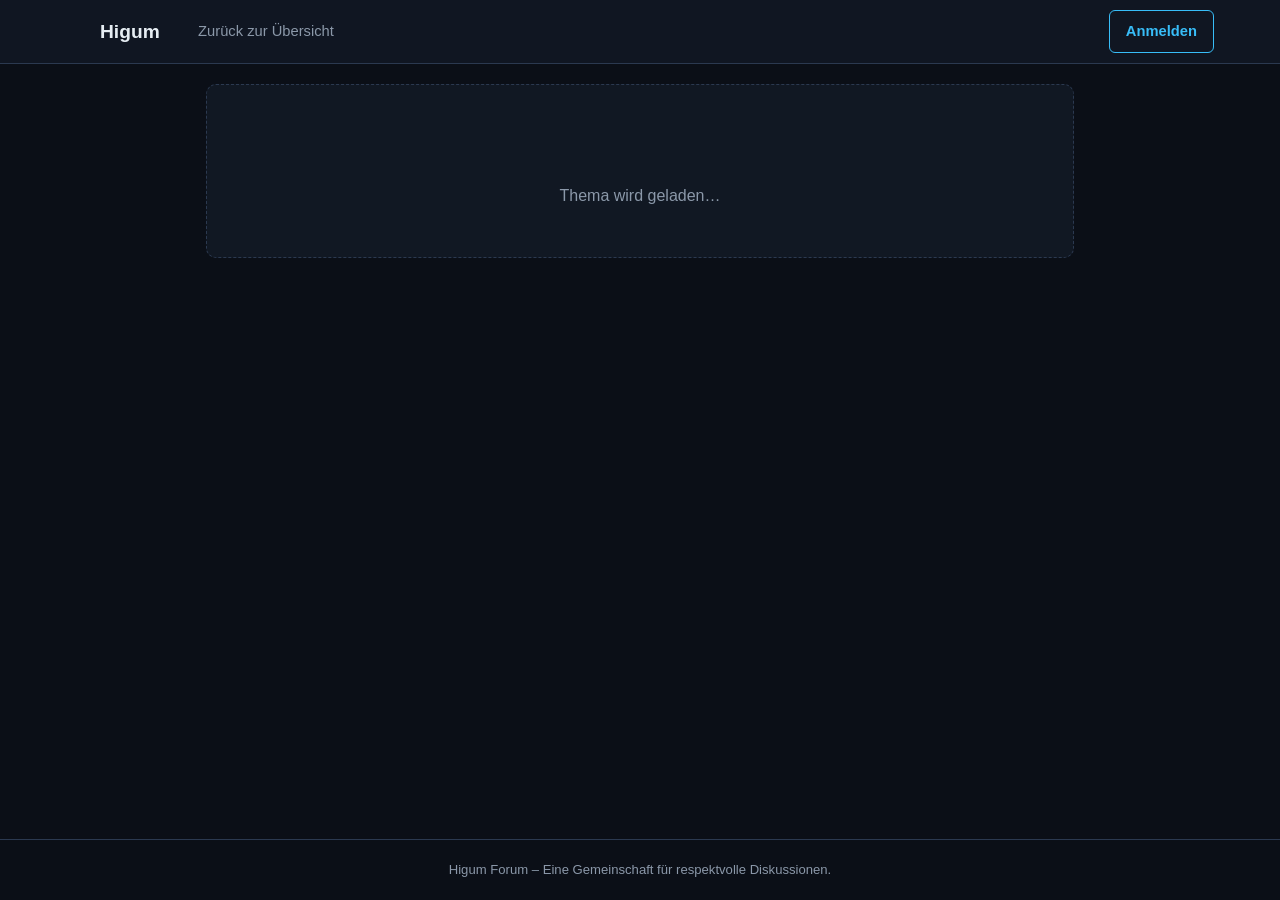
==== topic.html @ d662986d "feat: initialize Higum Forum application with Firebase integration and global state management Co-au" ====
<!DOCTYPE html>
<html lang="de" class="bg-page">
<head>
  <meta charset="UTF-8" />
  <meta name="viewport" content="width=device-width, initial-scale=1.0" />
  <title>Thema – Higum Forum</title>
  <meta name="description" content="Themendetails und Diskussion im Higum Forum." />
  <link rel="stylesheet" href="style.css" />
  <!-- Lucide Icons -->
  <script src="https://unpkg.com/lucide@latest"></script>
  <!-- EmailJS (für konsistente Auth-Flows) -->
  <script src="https://cdn.jsdelivr.net/npm/@emailjs/browser@3/dist/email.min.js"></script>
</head>
<body>
  <!-- ===================== HEADER ===================== -->
  <header class="site-header">
    <div class="header-inner">
      <a href="index.html" class="brand" aria-label="Higum Startseite">
        <i data-lucide="messages-square" class="brand-icon"></i>
        <span class="brand-name">Higum</span>
      </a>

      <div class="header-search">
        <a href="index.html" class="back-link">
          <i data-lucide="arrow-left"></i>
          <span>Zurück zur Übersicht</span>
        </a>
      </div>

      <div class="header-actions">
        <!-- Sichtbar, wenn NICHT eingeloggt -->
        <div id="auth-buttons" class="auth-buttons">
          <a href="index.html" class="btn btn-outline">Anmelden</a>
        </div>

        <!-- Sichtbar, wenn eingeloggt -->
        <div id="user-menu" class="user-menu hidden">
          <img id="user-avatar" class="avatar avatar-sm" src="/placeholder.svg" alt="Profilbild" />
          <div class="user-meta">
            <span id="user-name" class="user-name"></span>
            <span id="user-rank" class="user-rank"></span>
          </div>
          <button id="btn-logout" class="btn btn-ghost btn-icon" title="Abmelden" aria-label="Abmelden">
            <i data-lucide="log-out"></i>
          </button>
        </div>
      </div>
    </div>
  </header>

  <!-- ===================== THEMA ===================== -->
  <main class="layout layout-single">
    <section class="content" aria-label="Thema">
      <!-- Ladezustand -->
      <div id="topic-loading" class="empty-state">
        <i data-lucide="loader-2" class="spin"></i>
        <p>Thema wird geladen…</p>
      </div>

      <!-- Thema nicht gefunden -->
      <div id="topic-not-found" class="empty-state hidden">
        <i data-lucide="file-question"></i>
        <p>Dieses Thema wurde nicht gefunden oder wurde gelöscht.</p>
        <a href="index.html" class="btn btn-primary">Zurück zur Startseite</a>
      </div>

      <!-- Themen-Detail -->
      <article id="topic-detail" class="topic-detail hidden">
        <div class="topic-detail-header">
          <div class="topic-badges">
            <span id="topic-category-badge" class="badge badge-category"></span>
            <span id="topic-tag-badge" class="badge badge-tag"></span>
          </div>
          <h1 id="topic-title" class="topic-detail-title"></h1>
        </div>

        <div class="post-card post-original">
          <div class="post-author">
            <img id="topic-author-avatar" class="avatar" src="/placeholder.svg" alt="Profilbild des Autors" />
            <div class="post-author-meta">
              <span id="topic-author-name" class="post-author-name"></span>
              <span id="topic-author-rank" class="rank-badge"></span>
            </div>
            <time id="topic-date" class="post-date"></time>
          </div>
          <div id="topic-content" class="post-content"></div>
        </div>
      </article>

      <!-- Antworten -->
      <section id="comments-section" class="comments-section hidden" aria-label="Antworten">
        <h2 class="comments-title">
          <i data-lucide="message-circle"></i>
          <span id="comments-count">0 Antworten</span>
        </h2>

        <!-- Antwort-Formular (Haupt) -->
        <form id="reply-form" class="reply-form hidden">
          <label for="reply-content" class="sr-only">Deine Antwort</label>
          <textarea id="reply-content" rows="4" required minlength="2" placeholder="Schreibe eine Antwort…"></textarea>
          <p id="reply-error" class="form-error hidden"></p>
          <button type="submit" class="btn btn-primary">
            <i data-lucide="send"></i>
            Antworten
          </button>
        </form>

        <p id="reply-login-hint" class="login-hint">
          <i data-lucide="lock"></i>
          Bitte <a href="index.html">melde dich an</a>, um zu antworten.
        </p>

        <!-- Verschachtelter Kommentarbaum -->
        <div id="comments-tree" class="comments-tree">
          <!-- Kommentare werden per JS gerendert -->
        </div>
      </section>
    </section>
  </main>

  <!-- ===================== TOAST ===================== -->
  <div id="toast" class="toast hidden" role="status" aria-live="polite"></div>

  <footer class="site-footer">
    <p>Higum Forum – Eine Gemeinschaft für respektvolle Diskussionen.</p>
  </footer>

  <script type="module" src="app.js"></script>
</body>
</html>
---- style.css ----
/* =====================================================
   Higum Forum – Discourse-inspiriertes, seriöses Dark-Theme
   Farbpalette:
   - Seite:   #0b0f17 / #111823
   - Karten:  #1f2a3a
   - Akzent:  #38bdf8
   - Text:    #c9d1d9
   ===================================================== */

:root {
  --bg-page: #0b0f17;
  --bg-surface: #111823;
  --bg-card: #1f2a3a;
  --bg-card-hover: #26334a;
  --accent: #38bdf8;
  --accent-hover: #0ea5e9;
  --accent-contrast: #04121c;
  --text: #c9d1d9;
  --text-muted: #8b98a9;
  --text-strong: #e6edf3;
  --border: #2b3950;
  --danger: #f87171;
  --success: #4ade80;
  --radius: 10px;
  --radius-sm: 6px;
  --shadow: 0 8px 30px rgba(0, 0, 0, 0.45);
  --font: "Segoe UI", "Helvetica Neue", Arial, system-ui, sans-serif;
}

* {
  box-sizing: border-box;
  margin: 0;
  padding: 0;
}

html.bg-page,
body {
  background-color: var(--bg-page);
  color: var(--text);
  font-family: var(--font);
  line-height: 1.55;
  min-height: 100vh;
}

body {
  display: flex;
  flex-direction: column;
}

a {
  color: var(--accent);
  text-decoration: none;
}

a:hover {
  text-decoration: underline;
}

.hidden {
  display: none !important;
}

.sr-only {
  position: absolute;
  width: 1px;
  height: 1px;
  padding: 0;
  margin: -1px;
  overflow: hidden;
  clip: rect(0, 0, 0, 0);
  white-space: nowrap;
  border: 0;
}

/* ============ Header ============ */
.site-header {
  position: sticky;
  top: 0;
  z-index: 50;
  background-color: rgba(17, 24, 35, 0.95);
  backdrop-filter: blur(8px);
  border-bottom: 1px solid var(--border);
}

.header-inner {
  max-width: 1180px;
  margin: 0 auto;
  padding: 0.65rem 1rem;
  display: flex;
  align-items: center;
  gap: 1rem;
}

.brand {
  display: flex;
  align-items: center;
  gap: 0.5rem;
  color: var(--text-strong);
  font-weight: 700;
  font-size: 1.2rem;
  flex-shrink: 0;
}

.brand:hover {
  text-decoration: none;
}

.brand-icon {
  color: var(--accent);
  width: 26px;
  height: 26px;
}

.header-search {
  flex: 1;
  position: relative;
  display: flex;
  align-items: center;
  min-width: 0;
}

.header-search .search-icon {
  position: absolute;
  left: 0.7rem;
  width: 16px;
  height: 16px;
  color: var(--text-muted);
  pointer-events: none;
}

.header-search input {
  width: 100%;
  background-color: var(--bg-page);
  border: 1px solid var(--border);
  border-radius: var(--radius-sm);
  color: var(--text);
  padding: 0.5rem 0.75rem 0.5rem 2.2rem;
  font-size: 0.92rem;
  outline: none;
  transition: border-color 0.15s;
}

.header-search input:focus {
  border-color: var(--accent);
}

.back-link {
  display: inline-flex;
  align-items: center;
  gap: 0.4rem;
  color: var(--text-muted);
  font-size: 0.92rem;
}

.back-link:hover {
  color: var(--accent);
  text-decoration: none;
}

.back-link i,
.back-link svg {
  width: 16px;
  height: 16px;
}

.header-actions {
  display: flex;
  align-items: center;
  gap: 0.6rem;
  flex-shrink: 0;
}

.auth-buttons {
  display: flex;
  gap: 0.45rem;
}

.user-menu {
  display: flex;
  align-items: center;
  gap: 0.55rem;
}

.user-meta {
  display: flex;
  flex-direction: column;
  line-height: 1.2;
}

.user-name {
  color: var(--text-strong);
  font-size: 0.88rem;
  font-weight: 600;
}

.user-rank {
  color: var(--accent);
  font-size: 0.74rem;
}

/* ============ Buttons ============ */
.btn {
  display: inline-flex;
  align-items: center;
  justify-content: center;
  gap: 0.45rem;
  border: none;
  border-radius: var(--radius-sm);
  font-family: var(--font);
  font-size: 0.92rem;
  font-weight: 600;
  padding: 0.55rem 1rem;
  cursor: pointer;
  transition: background-color 0.15s, color 0.15s, border-color 0.15s;
  white-space: nowrap;
}

.btn i,
.btn svg {
  width: 17px;
  height: 17px;
}

.btn-primary {
  background-color: var(--accent);
  color: var(--accent-contrast);
}

.btn-primary:hover {
  background-color: var(--accent-hover);
  color: var(--accent-contrast);
  text-decoration: none;
}

.btn-outline {
  background-color: transparent;
  color: var(--accent);
  border: 1px solid var(--accent);
}

.btn-outline:hover {
  background-color: rgba(56, 189, 248, 0.12);
  text-decoration: none;
}

.btn-ghost {
  background-color: transparent;
  color: var(--text);
}

.btn-ghost:hover {
  background-color: rgba(201, 209, 217, 0.08);
}

.btn-icon {
  padding: 0.45rem;
}

.btn-block {
  width: 100%;
}

.btn:disabled {
  opacity: 0.55;
  cursor: not-allowed;
}

/* ============ Layout ============ */
.layout {
  flex: 1;
  max-width: 1180px;
  width: 100%;
  margin: 0 auto;
  padding: 1.25rem 1rem 2.5rem;
  display: grid;
  grid-template-columns: 230px 1fr;
  gap: 1.5rem;
  align-items: start;
}

.layout-single {
  grid-template-columns: 1fr;
  max-width: 900px;
}

/* ============ Seitenleiste ============ */
.sidebar {
  position: sticky;
  top: 4.5rem;
  display: flex;
  flex-direction: column;
  gap: 0.75rem;
}

.sidebar-title {
  font-size: 0.78rem;
  text-transform: uppercase;
  letter-spacing: 0.08em;
  color: var(--text-muted);
  margin-top: 0.5rem;
}

.category-list {
  display: flex;
  flex-direction: column;
  gap: 0.25rem;
}

.category-item {
  display: flex;
  align-items: center;
  gap: 0.6rem;
  width: 100%;
  text-align: left;
  background: none;
  border: none;
  border-radius: var(--radius-sm);
  color: var(--text);
  font-family: var(--font);
  font-size: 0.94rem;
  padding: 0.5rem 0.65rem;
  cursor: pointer;
  transition: background-color 0.15s;
}

.category-item:hover {
  background-color: var(--bg-surface);
}

.category-item.active {
  background-color: var(--bg-card);
  color: var(--text-strong);
  font-weight: 600;
}

.category-dot {
  width: 10px;
  height: 10px;
  border-radius: 3px;
  flex-shrink: 0;
}

.tag-list {
  display: flex;
  flex-wrap: wrap;
  gap: 0.4rem;
}

.tag-chip {
  background-color: var(--bg-surface);
  border: 1px solid var(--border);
  border-radius: 999px;
  color: var(--text-muted);
  font-family: var(--font);
  font-size: 0.78rem;
  padding: 0.25rem 0.7rem;
  cursor: pointer;
  transition: all 0.15s;
}

.tag-chip:hover {
  border-color: var(--accent);
  color: var(--accent);
}

.tag-chip.active {
  background-color: var(--accent);
  border-color: var(--accent);
  color: var(--accent-contrast);
  font-weight: 600;
}

/* ============ Themenliste ============ */
.content {
  min-width: 0;
}

.content-header {
  display: flex;
  align-items: baseline;
  justify-content: space-between;
  gap: 1rem;
  margin-bottom: 1rem;
}

.content-title {
  font-size: 1.35rem;
  color: var(--text-strong);
  text-wrap: balance;
}

.topic-count {
  color: var(--text-muted);
  font-size: 0.85rem;
}

.topic-list {
  display: flex;
  flex-direction: column;
  gap: 0.6rem;
}

.topic-card {
  display: flex;
  gap: 0.9rem;
  background-color: var(--bg-card);
  border: 1px solid var(--border);
  border-radius: var(--radius);
  padding: 0.9rem 1rem;
  cursor: pointer;
  transition: background-color 0.15s, border-color 0.15s;
}

.topic-card:hover {
  background-color: var(--bg-card-hover);
  border-color: var(--accent);
}

.topic-card .avatar {
  flex-shrink: 0;
}

.topic-card-body {
  flex: 1;
  min-width: 0;
  display: flex;
  flex-direction: column;
  gap: 0.3rem;
}

.topic-card-title {
  color: var(--text-strong);
  font-size: 1.02rem;
  font-weight: 600;
  overflow: hidden;
  text-overflow: ellipsis;
  display: -webkit-box;
  -webkit-line-clamp: 2;
  -webkit-box-orient: vertical;
  text-wrap: pretty;
}

.topic-card-meta {
  display: flex;
  align-items: center;
  flex-wrap: wrap;
  gap: 0.5rem;
  font-size: 0.78rem;
  color: var(--text-muted);
}

.topic-card-stats {
  display: flex;
  flex-direction: column;
  align-items: center;
  justify-content: center;
  gap: 0.15rem;
  flex-shrink: 0;
  color: var(--text-muted);
  font-size: 0.82rem;
  min-width: 52px;
}

.topic-card-stats i,
.topic-card-stats svg {
  width: 16px;
  height: 16px;
}

/* ============ Badges ============ */
.badge {
  display: inline-flex;
  align-items: center;
  gap: 0.3rem;
  border-radius: 999px;
  font-size: 0.72rem;
  font-weight: 600;
  padding: 0.16rem 0.6rem;
}

.badge-category {
  background-color: rgba(56, 189, 248, 0.14);
  color: var(--accent);
}

.badge-tag {
  background-color: var(--bg-surface);
  border: 1px solid var(--border);
  color: var(--text-muted);
}

.rank-badge {
  display: inline-flex;
  align-items: center;
  gap: 0.3rem;
  background-color: var(--bg-surface);
  border: 1px solid var(--border);
  border-radius: 999px;
  color: var(--accent);
  font-size: 0.72rem;
  font-weight: 600;
  padding: 0.14rem 0.55rem;
}

.rank-badge.rank-admin {
  background-color: rgba(248, 113, 113, 0.12);
  border-color: var(--danger);
  color: var(--danger);
}

.rank-badge i,
.rank-badge svg {
  width: 12px;
  height: 12px;
}

/* ============ Avatare ============ */
.avatar {
  width: 42px;
  height: 42px;
  border-radius: 50%;
  background-color: var(--bg-surface);
  border: 1px solid var(--border);
  object-fit: cover;
}

.avatar-sm {
  width: 34px;
  height: 34px;
}

.avatar-xs {
  width: 28px;
  height: 28px;
}

/* ============ Leerer Zustand ============ */
.empty-state {
  display: flex;
  flex-direction: column;
  align-items: center;
  gap: 0.8rem;
  background-color: var(--bg-surface);
  border: 1px dashed var(--border);
  border-radius: var(--radius);
  color: var(--text-muted);
  padding: 3rem 1.5rem;
  text-align: center;
}

.empty-state i,
.empty-state svg {
  width: 38px;
  height: 38px;
  color: var(--accent);
}

.spin {
  animation: spin 1s linear infinite;
}

@keyframes spin {
  to {
    transform: rotate(360deg);
  }
}

/* ============ Pagination ============ */
.pagination {
  display: flex;
  align-items: center;
  justify-content: center;
  gap: 0.35rem;
  margin-top: 1.25rem;
  flex-wrap: wrap;
}

.page-btn {
  background-color: var(--bg-surface);
  border: 1px solid var(--border);
  border-radius: var(--radius-sm);
  color: var(--text);
  font-family: var(--font);
  font-size: 0.88rem;
  min-width: 38px;
  padding: 0.42rem 0.6rem;
  cursor: pointer;
  transition: all 0.15s;
}

.page-btn:hover:not(:disabled) {
  border-color: var(--accent);
  color: var(--accent);
}

.page-btn.active {
  background-color: var(--accent);
  border-color: var(--accent);
  color: var(--accent-contrast);
  font-weight: 700;
}

.page-btn:disabled {
  opacity: 0.4;
  cursor: not-allowed;
}

/* ============ Modals ============ */
.modal-overlay {
  position: fixed;
  inset: 0;
  z-index: 100;
  background-color: rgba(4, 8, 14, 0.75);
  backdrop-filter: blur(4px);
  display: flex;
  align-items: center;
  justify-content: center;
  padding: 1rem;
  overflow-y: auto;
}

.modal {
  position: relative;
  width: 100%;
  max-width: 420px;
  background-color: var(--bg-card);
  border: 1px solid var(--border);
  border-radius: var(--radius);
  box-shadow: var(--shadow);
  padding: 1.75rem 1.5rem 1.5rem;
  max-height: calc(100vh - 2rem);
  overflow-y: auto;
}

.modal-sm {
  max-width: 380px;
}

.modal-lg {
  max-width: 640px;
}

.modal-close {
  position: absolute;
  top: 0.75rem;
  right: 0.75rem;
  background: none;
  border: none;
  color: var(--text-muted);
  cursor: pointer;
  padding: 0.35rem;
  border-radius: var(--radius-sm);
  display: flex;
}

.modal-close:hover {
  color: var(--text-strong);
  background-color: rgba(201, 209, 217, 0.08);
}

.modal-close i,
.modal-close svg {
  width: 18px;
  height: 18px;
}

.modal-title {
  color: var(--text-strong);
  font-size: 1.25rem;
  margin-bottom: 1rem;
  text-wrap: balance;
}

.modal-title.center {
  text-align: center;
}

.modal-subtitle {
  color: var(--text-muted);
  font-size: 0.9rem;
  margin-bottom: 1.2rem;
}

.modal-subtitle.center {
  text-align: center;
}

.modal-subtitle strong {
  color: var(--text-strong);
}

.modal-tabs {
  display: flex;
  gap: 0.4rem;
  margin-bottom: 1.25rem;
  border-bottom: 1px solid var(--border);
}

.modal-tab {
  background: none;
  border: none;
  border-bottom: 2px solid transparent;
  color: var(--text-muted);
  font-family: var(--font);
  font-size: 0.95rem;
  font-weight: 600;
  padding: 0.55rem 0.85rem;
  cursor: pointer;
  transition: color 0.15s, border-color 0.15s;
}

.modal-tab:hover {
  color: var(--text-strong);
}

.modal-tab.active {
  color: var(--accent);
  border-bottom-color: var(--accent);
}

/* ============ Formulare ============ */
.modal-form {
  display: flex;
  flex-direction: column;
  gap: 0.9rem;
}

.form-group {
  display: flex;
  flex-direction: column;
  gap: 0.35rem;
}

.form-row {
  display: grid;
  grid-template-columns: 1fr 1fr;
  gap: 0.9rem;
}

.form-group label {
  color: var(--text-strong);
  font-size: 0.85rem;
  font-weight: 600;
}

.form-group input,
.form-group select,
.form-group textarea,
.reply-form textarea {
  background-color: var(--bg-page);
  border: 1px solid var(--border);
  border-radius: var(--radius-sm);
  color: var(--text);
  font-family: var(--font);
  font-size: 0.94rem;
  padding: 0.6rem 0.75rem;
  outline: none;
  width: 100%;
  transition: border-color 0.15s;
}

.form-group input:focus,
.form-group select:focus,
.form-group textarea:focus,
.reply-form textarea:focus {
  border-color: var(--accent);
}

.form-group textarea,
.reply-form textarea {
  resize: vertical;
  min-height: 90px;
}

.form-error {
  color: var(--danger);
  font-size: 0.85rem;
}

/* ============ OTP ============ */
.otp-icon-wrap {
  display: flex;
  justify-content: center;
  margin-bottom: 0.75rem;
}

.otp-icon-wrap i,
.otp-icon-wrap svg {
  width: 42px;
  height: 42px;
  color: var(--accent);
}

.otp-inputs {
  display: flex;
  justify-content: center;
  gap: 0.5rem;
}

.otp-digit {
  width: 44px;
  height: 52px;
  background-color: var(--bg-page);
  border: 1px solid var(--border);
  border-radius: var(--radius-sm);
  color: var(--text-strong);
  font-size: 1.4rem;
  font-weight: 700;
  text-align: center;
  outline: none;
  transition: border-color 0.15s;
}

.otp-digit:focus {
  border-color: var(--accent);
}

/* ============ Themen-Detail ============ */
.topic-detail-header {
  margin-bottom: 1rem;
}

.topic-badges {
  display: flex;
  gap: 0.5rem;
  margin-bottom: 0.6rem;
  flex-wrap: wrap;
}

.topic-detail-title {
  color: var(--text-strong);
  font-size: 1.6rem;
  line-height: 1.3;
  text-wrap: balance;
}

.post-card {
  background-color: var(--bg-card);
  border: 1px solid var(--border);
  border-radius: var(--radius);
  padding: 1.1rem 1.2rem;
}

.post-original {
  border-left: 3px solid var(--accent);
}

.post-author {
  display: flex;
  align-items: center;
  gap: 0.7rem;
  margin-bottom: 0.85rem;
}

.post-author-meta {
  display: flex;
  flex-direction: column;
  gap: 0.2rem;
  flex: 1;
  min-width: 0;
}

.post-author-name {
  color: var(--text-strong);
  font-weight: 600;
  font-size: 0.95rem;
}

.post-date {
  color: var(--text-muted);
  font-size: 0.78rem;
  flex-shrink: 0;
}

.post-content {
  color: var(--text);
  white-space: pre-wrap;
  word-break: break-word;
  font-size: 0.97rem;
}

/* ============ Kommentare (verschachtelt) ============ */
.comments-section {
  margin-top: 1.75rem;
}

.comments-title {
  display: flex;
  align-items: center;
  gap: 0.5rem;
  color: var(--text-strong);
  font-size: 1.1rem;
  margin-bottom: 1rem;
}

.comments-title i,
.comments-title svg {
  width: 20px;
  height: 20px;
  color: var(--accent);
}

.reply-form {
  display: flex;
  flex-direction: column;
  align-items: flex-end;
  gap: 0.6rem;
  margin-bottom: 1.5rem;
}

.login-hint {
  display: flex;
  align-items: center;
  gap: 0.5rem;
  background-color: var(--bg-surface);
  border: 1px solid var(--border);
  border-radius: var(--radius-sm);
  color: var(--text-muted);
  font-size: 0.9rem;
  padding: 0.75rem 1rem;
  margin-bottom: 1.5rem;
}

.login-hint i,
.login-hint svg {
  width: 16px;
  height: 16px;
  flex-shrink: 0;
}

.comments-tree {
  display: flex;
  flex-direction: column;
  gap: 0.75rem;
}

.comment {
  background-color: var(--bg-card);
  border: 1px solid var(--border);
  border-radius: var(--radius);
  padding: 0.85rem 1rem;
}

.comment-children {
  margin-top: 0.75rem;
  margin-left: 0.9rem;
  padding-left: 0.9rem;
  border-left: 2px solid var(--border);
  display: flex;
  flex-direction: column;
  gap: 0.75rem;
}

.comment-header {
  display: flex;
  align-items: center;
  gap: 0.55rem;
  margin-bottom: 0.5rem;
  flex-wrap: wrap;
}

.comment-author {
  color: var(--text-strong);
  font-weight: 600;
  font-size: 0.88rem;
}

.comment-date {
  color: var(--text-muted);
  font-size: 0.74rem;
  margin-left: auto;
}

.comment-body {
  color: var(--text);
  font-size: 0.93rem;
  white-space: pre-wrap;
  word-break: break-word;
}

.comment-actions {
  margin-top: 0.5rem;
}

.comment-reply-btn {
  display: inline-flex;
  align-items: center;
  gap: 0.35rem;
  background: none;
  border: none;
  color: var(--text-muted);
  font-family: var(--font);
  font-size: 0.8rem;
  font-weight: 600;
  cursor: pointer;
  padding: 0.2rem 0;
  transition: color 0.15s;
}

.comment-reply-btn:hover {
  color: var(--accent);
}

.comment-reply-btn i,
.comment-reply-btn svg {
  width: 14px;
  height: 14px;
}

.inline-reply-form {
  display: flex;
  flex-direction: column;
  align-items: flex-end;
  gap: 0.5rem;
  margin-top: 0.6rem;
}

.inline-reply-form textarea {
  background-color: var(--bg-page);
  border: 1px solid var(--border);
  border-radius: var(--radius-sm);
  color: var(--text);
  font-family: var(--font);
  font-size: 0.9rem;
  padding: 0.55rem 0.7rem;
  outline: none;
  width: 100%;
  resize: vertical;
  min-height: 70px;
}

.inline-reply-form textarea:focus {
  border-color: var(--accent);
}

.inline-reply-actions {
  display: flex;
  gap: 0.4rem;
}

/* ============ Toast ============ */
.toast {
  position: fixed;
  bottom: 1.25rem;
  left: 50%;
  transform: translateX(-50%);
  z-index: 200;
  background-color: var(--bg-card);
  border: 1px solid var(--accent);
  border-radius: var(--radius-sm);
  color: var(--text-strong);
  font-size: 0.9rem;
  font-weight: 600;
  padding: 0.7rem 1.2rem;
  box-shadow: var(--shadow);
  max-width: calc(100vw - 2rem);
  text-align: center;
}

.toast.toast-error {
  border-color: var(--danger);
}

/* ============ Footer ============ */
.site-footer {
  border-top: 1px solid var(--border);
  color: var(--text-muted);
  font-size: 0.82rem;
  text-align: center;
  padding: 1.25rem 1rem;
}

/* =====================================================
   Responsive – Mobile First Anpassungen
   ===================================================== */
@media (max-width: 860px) {
  .layout {
    grid-template-columns: 1fr;
  }

  .sidebar {
    position: static;
    flex-direction: column;
  }

  .category-list {
    flex-direction: row;
    flex-wrap: wrap;
    gap: 0.35rem;
  }

  .category-item {
    width: auto;
    background-color: var(--bg-surface);
    border: 1px solid var(--border);
  }

  .category-item.active {
    border-color: var(--accent);
  }
}

@media (max-width: 640px) {
  .header-inner {
    flex-wrap: wrap;
    gap: 0.6rem;
  }

  .header-search {
    order: 3;
    flex-basis: 100%;
  }

  .btn-label {
    display: none;
  }

  #btn-new-topic {
    padding: 0.55rem 0.7rem;
  }

  .user-meta {
    display: none;
  }

  .form-row {
    grid-template-columns: 1fr;
  }

  .otp-digit {
    width: 40px;
    height: 48px;
  }

  .topic-detail-title {
    font-size: 1.3rem;
  }

  .topic-card-stats {
    display: none;
  }

  .comment-children {
    margin-left: 0.4rem;
    padding-left: 0.6rem;
  }
}
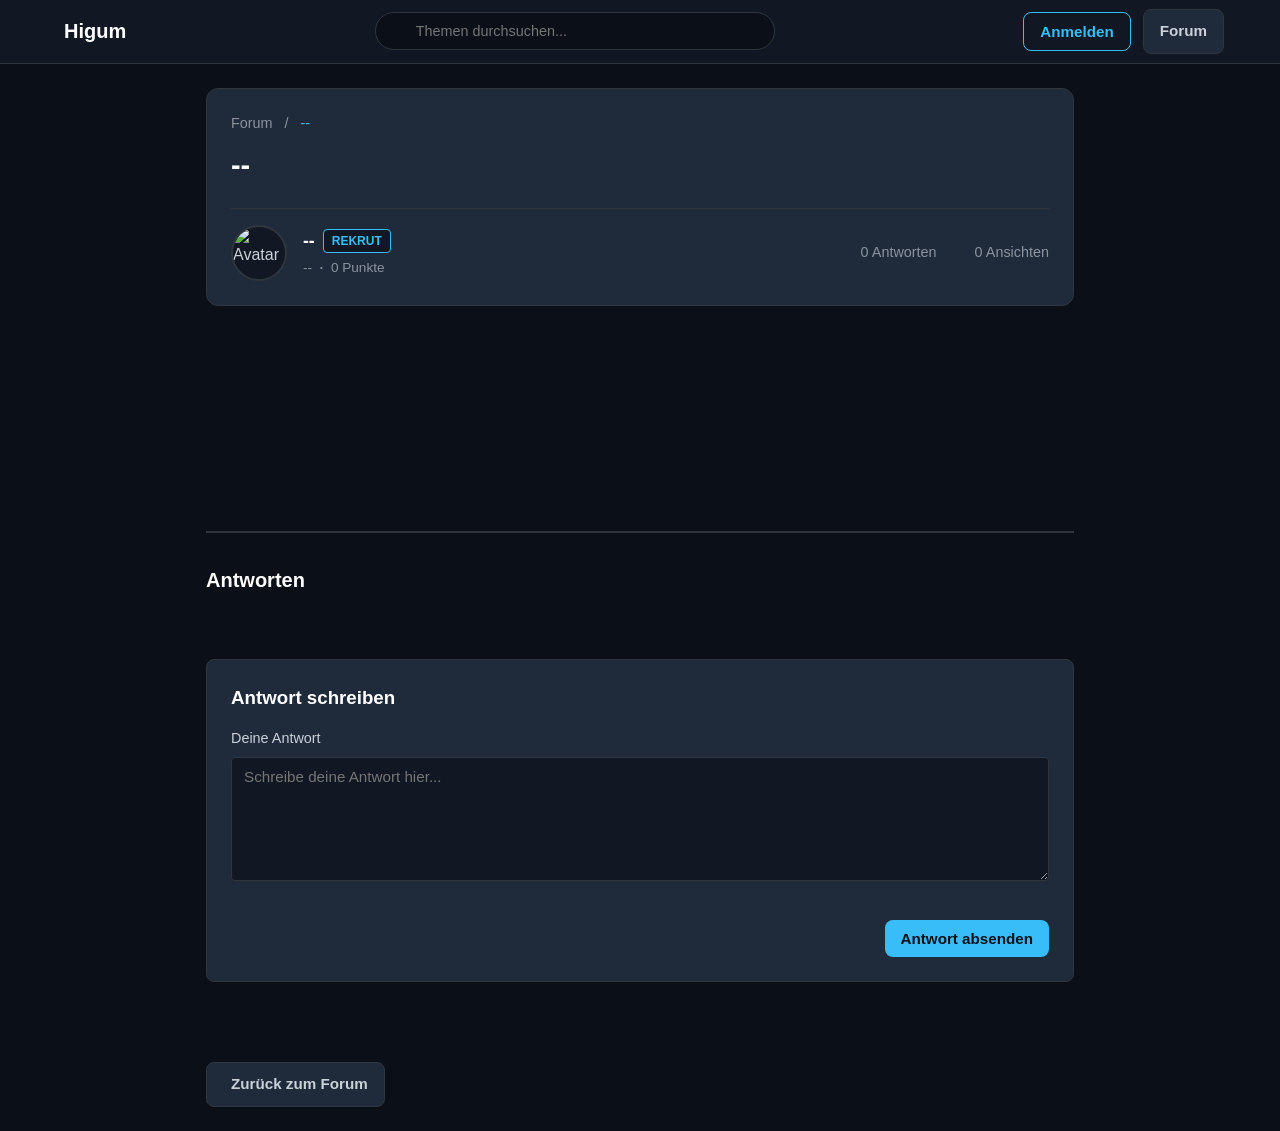
==== commit 02444a64: "Add files via upload" ====
--- a/topic.html
+++ b/topic.html
@@ -1,130 +1,262 @@
 <!DOCTYPE html>
-<html lang="de" class="bg-page">
+<html lang="de">
 <head>
-  <meta charset="UTF-8" />
-  <meta name="viewport" content="width=device-width, initial-scale=1.0" />
-  <title>Thema – Higum Forum</title>
-  <meta name="description" content="Themendetails und Diskussion im Higum Forum." />
-  <link rel="stylesheet" href="style.css" />
-  <!-- Lucide Icons -->
-  <script src="https://unpkg.com/lucide@latest"></script>
-  <!-- EmailJS (für konsistente Auth-Flows) -->
-  <script src="https://cdn.jsdelivr.net/npm/@emailjs/browser@3/dist/email.min.js"></script>
+    <meta charset="UTF-8">
+    <meta name="viewport" content="width=device-width, initial-scale=1.0">
+    <title>Thema - Higum Forum</title>
+    <link rel="stylesheet" href="styles.css">
+    <script src="https://unpkg.com/lucide@latest"></script>
+    <script src="https://cdn.jsdelivr.net/npm/@emailjs/browser@3/dist/email.min.js"></script>
+    <script src="https://challenges.cloudflare.com/turnstile/v0/api.js" async defer></script>
 </head>
 <body>
-  <!-- ===================== HEADER ===================== -->
-  <header class="site-header">
-    <div class="header-inner">
-      <a href="index.html" class="brand" aria-label="Higum Startseite">
-        <i data-lucide="messages-square" class="brand-icon"></i>
-        <span class="brand-name">Higum</span>
-      </a>
-
-      <div class="header-search">
-        <a href="index.html" class="back-link">
-          <i data-lucide="arrow-left"></i>
-          <span>Zurück zur Übersicht</span>
-        </a>
-      </div>
-
-      <div class="header-actions">
-        <!-- Sichtbar, wenn NICHT eingeloggt -->
-        <div id="auth-buttons" class="auth-buttons">
-          <a href="index.html" class="btn btn-outline">Anmelden</a>
-        </div>
-
-        <!-- Sichtbar, wenn eingeloggt -->
-        <div id="user-menu" class="user-menu hidden">
-          <img id="user-avatar" class="avatar avatar-sm" src="/placeholder.svg" alt="Profilbild" />
-          <div class="user-meta">
-            <span id="user-name" class="user-name"></span>
-            <span id="user-rank" class="user-rank"></span>
-          </div>
-          <button id="btn-logout" class="btn btn-ghost btn-icon" title="Abmelden" aria-label="Abmelden">
-            <i data-lucide="log-out"></i>
-          </button>
-        </div>
-      </div>
+    <!-- HEADER / NAVBAR -->
+    <header class="navbar">
+        <div class="navbar-container">
+            <div class="navbar-left">
+                <a href="index.html" class="logo">
+                    <i data-lucide="shield-alert" class="icon-md"></i>
+                    <span>Higum</span>
+                </a>
+            </div>
+
+            <div class="navbar-center">
+                <div class="search-box">
+                    <i data-lucide="search" class="search-icon"></i>
+                    <input type="text" id="searchInput" placeholder="Themen durchsuchen...">
+                </div>
+            </div>
+
+            <div class="navbar-right">
+                <button class="btn-outline" id="loginBtn">Anmelden</button>
+                <a href="index.html" class="btn-secondary">Forum</a>
+            </div>
+        </div>
+    </header>
+
+    <!-- MAIN CONTAINER -->
+    <main class="main-container topic-page">
+        <!-- TOPIC HEADER -->
+        <article class="topic-header">
+            <div class="topic-meta-top">
+                <a href="index.html" class="breadcrumb">Forum</a>
+                <span class="breadcrumb-sep">/</span>
+                <span class="breadcrumb-cat" id="topicCategory">--</span>
+            </div>
+
+            <h1 id="topicTitle" class="topic-title">--</h1>
+
+            <div class="topic-meta-info">
+                <div class="meta-author">
+                    <img id="authorAvatar" src="" alt="Avatar" class="avatar-lg">
+                    <div class="author-info">
+                        <div class="author-name">
+                            <strong id="authorUsername">--</strong>
+                            <span class="rank-badge" id="authorRank">Rekrut</span>
+                        </div>
+                        <div class="author-meta">
+                            <span id="authorCreatedDate">--</span>
+                            <span class="meta-dot">•</span>
+                            <span id="authorPoints">0 Punkte</span>
+                        </div>
+                    </div>
+                </div>
+
+                <div class="topic-stats">
+                    <div class="stat-item">
+                        <i data-lucide="message-square"></i>
+                        <span id="replyCount">0 Antworten</span>
+                    </div>
+                    <div class="stat-item">
+                        <i data-lucide="eye"></i>
+                        <span id="viewCount">0 Ansichten</span>
+                    </div>
+                </div>
+            </div>
+        </article>
+
+        <!-- TOPIC BODY -->
+        <section class="topic-body">
+            <div id="topicDescription" class="topic-content">
+                <!-- Topic description will be inserted here -->
+            </div>
+
+            <div class="topic-tags" id="topicTagsContainer">
+                <!-- Tags will be inserted here -->
+            </div>
+        </section>
+
+        <!-- REPLIES SECTION -->
+        <section class="replies-section">
+            <h2 class="section-title">Antworten</h2>
+
+            <!-- REPLIES TREE -->
+            <div class="replies-container" id="repliesContainer">
+                <!-- Replies will be dynamically inserted here in nested structure -->
+            </div>
+
+            <!-- NEW REPLY FORM -->
+            <div class="reply-form-wrapper" id="replyFormWrapper">
+                <h3 class="reply-form-title">Antwort schreiben</h3>
+                
+                <form id="replyForm">
+                    <div class="form-group">
+                        <label>Deine Antwort</label>
+                        <textarea id="replyContent" rows="6" placeholder="Schreibe deine Antwort hier..." required></textarea>
+                    </div>
+
+                    <!-- Cloudflare Turnstile -->
+                    <div class="cf-turnstile" data-sitekey="0x4AAAAAAD80pv0OMAdNnE2Q" data-theme="dark"></div>
+
+                    <div class="reply-form-actions">
+                        <button type="submit" class="btn-primary">Antwort absenden</button>
+                    </div>
+                </form>
+
+                <div class="auth-prompt" id="authPromptReply" style="display: none;">
+                    <p>Du musst <button type="button" class="btn-link" id="loginPromptReply">angemeldet sein</button>, um eine Antwort zu schreiben.</p>
+                </div>
+            </div>
+        </section>
+
+        <!-- BACK TO FORUM -->
+        <div class="back-to-forum">
+            <a href="index.html" class="btn-secondary">
+                <i data-lucide="arrow-left"></i>
+                Zurück zum Forum
+            </a>
+        </div>
+    </main>
+
+    <!-- ============================= -->
+    <!-- REPLY TO REPLY MODAL -->
+    <!-- ============================= -->
+    <div class="modal" id="replyToReplyModal">
+        <div class="modal-content modal-lg">
+            <div class="modal-header">
+                <h2>Auf Antwort antworten</h2>
+                <button class="modal-close" onclick="closeModal('replyToReplyModal')">
+                    <i data-lucide="x"></i>
+                </button>
+            </div>
+
+            <div class="modal-body">
+                <div class="quote-section" id="quoteSection">
+                    <!-- Quote will be inserted here -->
+                </div>
+
+                <form id="replyToReplyForm">
+                    <div class="form-group">
+                        <label>Deine Antwort</label>
+                        <textarea id="nestedReplyContent" rows="5" placeholder="Schreibe deine Antwort..." required></textarea>
+                    </div>
+
+                    <!-- Cloudflare Turnstile -->
+                    <div class="cf-turnstile" data-sitekey="0x4AAAAAAD80pv0OMAdNnE2Q" data-theme="dark"></div>
+
+                    <button type="submit" class="btn-primary btn-block" style="margin-top: 1rem;">Antwort absenden</button>
+                </form>
+            </div>
+        </div>
     </div>
-  </header>
-
-  <!-- ===================== THEMA ===================== -->
-  <main class="layout layout-single">
-    <section class="content" aria-label="Thema">
-      <!-- Ladezustand -->
-      <div id="topic-loading" class="empty-state">
-        <i data-lucide="loader-2" class="spin"></i>
-        <p>Thema wird geladen…</p>
-      </div>
-
-      <!-- Thema nicht gefunden -->
-      <div id="topic-not-found" class="empty-state hidden">
-        <i data-lucide="file-question"></i>
-        <p>Dieses Thema wurde nicht gefunden oder wurde gelöscht.</p>
-        <a href="index.html" class="btn btn-primary">Zurück zur Startseite</a>
-      </div>
-
-      <!-- Themen-Detail -->
-      <article id="topic-detail" class="topic-detail hidden">
-        <div class="topic-detail-header">
-          <div class="topic-badges">
-            <span id="topic-category-badge" class="badge badge-category"></span>
-            <span id="topic-tag-badge" class="badge badge-tag"></span>
-          </div>
-          <h1 id="topic-title" class="topic-detail-title"></h1>
-        </div>
-
-        <div class="post-card post-original">
-          <div class="post-author">
-            <img id="topic-author-avatar" class="avatar" src="/placeholder.svg" alt="Profilbild des Autors" />
-            <div class="post-author-meta">
-              <span id="topic-author-name" class="post-author-name"></span>
-              <span id="topic-author-rank" class="rank-badge"></span>
-            </div>
-            <time id="topic-date" class="post-date"></time>
-          </div>
-          <div id="topic-content" class="post-content"></div>
-        </div>
-      </article>
-
-      <!-- Antworten -->
-      <section id="comments-section" class="comments-section hidden" aria-label="Antworten">
-        <h2 class="comments-title">
-          <i data-lucide="message-circle"></i>
-          <span id="comments-count">0 Antworten</span>
-        </h2>
-
-        <!-- Antwort-Formular (Haupt) -->
-        <form id="reply-form" class="reply-form hidden">
-          <label for="reply-content" class="sr-only">Deine Antwort</label>
-          <textarea id="reply-content" rows="4" required minlength="2" placeholder="Schreibe eine Antwort…"></textarea>
-          <p id="reply-error" class="form-error hidden"></p>
-          <button type="submit" class="btn btn-primary">
-            <i data-lucide="send"></i>
-            Antworten
-          </button>
-        </form>
-
-        <p id="reply-login-hint" class="login-hint">
-          <i data-lucide="lock"></i>
-          Bitte <a href="index.html">melde dich an</a>, um zu antworten.
-        </p>
-
-        <!-- Verschachtelter Kommentarbaum -->
-        <div id="comments-tree" class="comments-tree">
-          <!-- Kommentare werden per JS gerendert -->
-        </div>
-      </section>
-    </section>
-  </main>
-
-  <!-- ===================== TOAST ===================== -->
-  <div id="toast" class="toast hidden" role="status" aria-live="polite"></div>
-
-  <footer class="site-footer">
-    <p>Higum Forum – Eine Gemeinschaft für respektvolle Diskussionen.</p>
-  </footer>
-
-  <script type="module" src="app.js"></script>
+
+    <!-- LOGIN MODAL (same as index.html) -->
+    <div class="modal" id="authModal">
+        <div class="modal-content modal-lg">
+            <div class="modal-header">
+                <h2>Anmelden</h2>
+                <button class="modal-close" onclick="closeModal('authModal')">
+                    <i data-lucide="x"></i>
+                </button>
+            </div>
+
+            <div class="modal-body">
+                <div class="auth-tabs">
+                    <button class="tab-btn active" data-tab="login">Anmelden</button>
+                    <button class="tab-btn" data-tab="register">Registrieren</button>
+                </div>
+
+                <!-- LOGIN TAB -->
+                <div class="tab-content active" id="loginTab">
+                    <form id="loginForm">
+                        <div class="form-group">
+                            <label>E-Mail</label>
+                            <input type="email" id="loginEmail" placeholder="deine@email.de" required>
+                        </div>
+                        <div class="form-group">
+                            <label>Passwort</label>
+                            <input type="password" id="loginPassword" placeholder="••••••••" required>
+                        </div>
+                        <button type="submit" class="btn-primary btn-block">Anmelden</button>
+                    </form>
+                </div>
+
+                <!-- REGISTER TAB -->
+                <div class="tab-content" id="registerTab">
+                    <form id="registerForm">
+                        <div class="form-group">
+                            <label>Benutzername</label>
+                            <input type="text" id="registerUsername" placeholder="max_mustermann" required>
+                        </div>
+                        <div class="form-group">
+                            <label>E-Mail</label>
+                            <input type="email" id="registerEmail" placeholder="deine@email.de" required>
+                        </div>
+                        <div class="form-group">
+                            <label>Passwort</label>
+                            <input type="password" id="registerPassword" placeholder="••••••••" required>
+                        </div>
+                        <div class="form-group">
+                            <label>Passwort wiederholen</label>
+                            <input type="password" id="registerPasswordConfirm" placeholder="••••••••" required>
+                        </div>
+
+                        <!-- Cloudflare Turnstile -->
+                        <div class="cf-turnstile" data-sitekey="0x4AAAAAAD80pv0OMAdNnE2Q" data-theme="dark"></div>
+
+                        <button type="submit" class="btn-primary btn-block" style="margin-top: 1rem;">Registrieren</button>
+                    </form>
+                </div>
+            </div>
+        </div>
+    </div>
+
+    <!-- OTP MODAL -->
+    <div class="modal" id="otpModal">
+        <div class="modal-content modal-md">
+            <div class="modal-header">
+                <h2>E-Mail Bestätigung</h2>
+                <button class="modal-close" onclick="closeModal('otpModal')">
+                    <i data-lucide="x"></i>
+                </button>
+            </div>
+
+            <div class="modal-body">
+                <p class="otp-description">Wir haben einen 6-stelligen Code an deine E-Mail gesendet.</p>
+                
+                <form id="otpForm">
+                    <div class="otp-input-group">
+                        <input type="text" class="otp-input" maxlength="1" placeholder="0" required>
+                        <input type="text" class="otp-input" maxlength="1" placeholder="0" required>
+                        <input type="text" class="otp-input" maxlength="1" placeholder="0" required>
+                        <input type="text" class="otp-input" maxlength="1" placeholder="0" required>
+                        <input type="text" class="otp-input" maxlength="1" placeholder="0" required>
+                        <input type="text" class="otp-input" maxlength="1" placeholder="0" required>
+                    </div>
+
+                    <button type="submit" class="btn-primary btn-block">Bestätigen</button>
+                    
+                    <div class="otp-timer">
+                        Code verfällt in: <span id="otpTimer">300</span>s
+                    </div>
+                </form>
+            </div>
+        </div>
+    </div>
+
+    <!-- TOAST NOTIFICATIONS -->
+    <div id="toastContainer" class="toast-container"></div>
+
+    <script type="module" src="topic.js"></script>
 </body>
 </html>
--- a/styles.css
+++ b/styles.css
@@ -0,0 +1,959 @@
+/* 
+   Higum Forum - Style.css
+   Modern, Clean, Corporate Dark Theme
+*/
+
+:root {
+    /* Colors */
+    --bg-main: #0b0f17;
+    --bg-secondary: #111823;
+    --bg-card: #1f2a3a;
+    --bg-card-hover: #263346;
+    
+    --accent: #38bdf8;
+    --accent-hover: #0284c7;
+    --accent-transparent: rgba(56, 189, 248, 0.1);
+    
+    --text-main: #c9d1d9;
+    --text-muted: #8b949e;
+    --text-inverse: #ffffff;
+    
+    --border-color: #30363d;
+    --border-light: #484f58;
+    
+    --danger: #f85149;
+    --success: #2ea043;
+    --warning: #d29922;
+    
+    /* Layout */
+    --radius-sm: 4px;
+    --radius-md: 8px;
+    --radius-lg: 12px;
+    --transition: all 0.2s ease-in-out;
+    --nav-height: 64px;
+}
+
+/* =========================================
+   GLOBAL RESET & TYPOGRAPHY
+========================================= */
+* {
+    margin: 0;
+    padding: 0;
+    box-sizing: border-box;
+}
+
+body {
+    font-family: -apple-system, BlinkMacSystemFont, "Segoe UI", Roboto, Helvetica, Arial, sans-serif;
+    background-color: var(--bg-main);
+    color: var(--text-main);
+    line-height: 1.5;
+    -webkit-font-smoothing: antialiased;
+    overflow-x: hidden;
+}
+
+a {
+    color: var(--accent);
+    text-decoration: none;
+    transition: var(--transition);
+}
+
+a:hover {
+    color: var(--accent-hover);
+}
+
+button {
+    cursor: pointer;
+    font-family: inherit;
+    border: none;
+    outline: none;
+    background: none;
+}
+
+ul {
+    list-style: none;
+}
+
+/* =========================================
+   BUTTONS
+========================================= */
+.btn-primary, .btn-secondary, .btn-outline {
+    display: inline-flex;
+    align-items: center;
+    justify-content: center;
+    gap: 8px;
+    padding: 10px 16px;
+    font-size: 0.95rem;
+    font-weight: 600;
+    border-radius: var(--radius-md);
+    transition: var(--transition);
+}
+
+.btn-primary {
+    background-color: var(--accent);
+    color: var(--bg-main);
+}
+.btn-primary:hover {
+    background-color: var(--accent-hover);
+    color: var(--text-inverse);
+}
+
+.btn-secondary {
+    background-color: var(--bg-card);
+    color: var(--text-main);
+    border: 1px solid var(--border-color);
+}
+.btn-secondary:hover {
+    background-color: var(--bg-card-hover);
+    border-color: var(--border-light);
+}
+
+.btn-outline {
+    background-color: transparent;
+    color: var(--accent);
+    border: 1px solid var(--accent);
+}
+.btn-outline:hover {
+    background-color: var(--accent-transparent);
+}
+
+.btn-link {
+    color: var(--accent);
+    text-decoration: underline;
+    font-size: inherit;
+    padding: 0;
+}
+
+.btn-block {
+    width: 100%;
+}
+
+/* =========================================
+   NAVBAR
+========================================= */
+.navbar {
+    background-color: var(--bg-secondary);
+    border-bottom: 1px solid var(--border-color);
+    position: sticky;
+    top: 0;
+    z-index: 100;
+    height: var(--nav-height);
+    display: flex;
+    align-items: center;
+}
+
+.navbar-container {
+    width: 100%;
+    max-width: 1200px;
+    margin: 0 auto;
+    padding: 0 16px;
+    display: flex;
+    align-items: center;
+    justify-content: space-between;
+}
+
+.logo {
+    display: flex;
+    align-items: center;
+    gap: 8px;
+    font-size: 1.25rem;
+    font-weight: 700;
+    color: var(--text-inverse);
+    text-decoration: none;
+}
+.logo i {
+    color: var(--accent);
+}
+
+.navbar-center {
+    flex: 1;
+    max-width: 400px;
+    margin: 0 24px;
+}
+
+.search-box {
+    position: relative;
+    width: 100%;
+}
+
+.search-icon {
+    position: absolute;
+    left: 12px;
+    top: 50%;
+    transform: translateY(-50%);
+    color: var(--text-muted);
+    width: 18px;
+    height: 18px;
+}
+
+.search-box input {
+    width: 100%;
+    background-color: var(--bg-main);
+    border: 1px solid var(--border-color);
+    color: var(--text-main);
+    padding: 10px 16px 10px 40px;
+    border-radius: 20px;
+    font-size: 0.9rem;
+    transition: var(--transition);
+}
+
+.search-box input:focus {
+    outline: none;
+    border-color: var(--accent);
+    background-color: var(--bg-card);
+}
+
+.navbar-right {
+    display: flex;
+    align-items: center;
+    gap: 12px;
+}
+
+/* =========================================
+   LAYOUT
+========================================= */
+.main-container {
+    max-width: 1200px;
+    margin: 24px auto;
+    padding: 0 16px;
+    display: grid;
+    grid-template-columns: 240px 1fr;
+    gap: 32px;
+    min-height: calc(100vh - var(--nav-height) - 48px);
+}
+
+.topic-page {
+    grid-template-columns: 1fr;
+    max-width: 900px;
+}
+
+/* =========================================
+   SIDEBAR
+========================================= */
+.categories-sidebar {
+    position: sticky;
+    top: calc(var(--nav-height) + 24px);
+    height: max-content;
+}
+
+.sidebar-title {
+    font-size: 0.85rem;
+    text-transform: uppercase;
+    letter-spacing: 0.05em;
+    color: var(--text-muted);
+    margin-bottom: 12px;
+    font-weight: 600;
+}
+
+.categories-list {
+    display: flex;
+    flex-direction: column;
+    gap: 4px;
+}
+
+.category-item {
+    display: flex;
+    align-items: center;
+    gap: 12px;
+    padding: 10px 12px;
+    border-radius: var(--radius-md);
+    cursor: pointer;
+    color: var(--text-main);
+    transition: var(--transition);
+}
+
+.category-item:hover, .category-item.active {
+    background-color: var(--bg-card);
+    color: var(--accent);
+}
+
+.cat-icon {
+    width: 18px;
+    height: 18px;
+}
+
+.sidebar-divider {
+    height: 1px;
+    background-color: var(--border-color);
+    margin: 24px 0;
+}
+
+.tags-list {
+    display: flex;
+    flex-wrap: wrap;
+    gap: 8px;
+}
+
+.tag-badge {
+    background-color: var(--bg-card);
+    border: 1px solid var(--border-color);
+    color: var(--text-muted);
+    padding: 4px 10px;
+    border-radius: 12px;
+    font-size: 0.8rem;
+    cursor: pointer;
+    transition: var(--transition);
+}
+
+.tag-badge:hover {
+    border-color: var(--accent);
+    color: var(--accent);
+}
+
+/* =========================================
+   FORUM LISTING
+========================================= */
+.filter-bar {
+    display: flex;
+    justify-content: space-between;
+    align-items: center;
+    margin-bottom: 20px;
+    padding-bottom: 16px;
+    border-bottom: 1px solid var(--border-color);
+}
+
+.select-filter {
+    background-color: var(--bg-card);
+    color: var(--text-main);
+    border: 1px solid var(--border-color);
+    padding: 8px 12px;
+    border-radius: var(--radius-sm);
+    font-size: 0.9rem;
+    cursor: pointer;
+    outline: none;
+}
+
+.select-filter:focus {
+    border-color: var(--accent);
+}
+
+.topic-count {
+    color: var(--text-muted);
+    font-size: 0.9rem;
+}
+
+.topics-list {
+    display: flex;
+    flex-direction: column;
+    gap: 12px;
+}
+
+/* Dynamic Topic Card */
+.topic-card {
+    display: flex;
+    align-items: center;
+    padding: 16px;
+    background-color: var(--bg-card);
+    border: 1px solid var(--border-color);
+    border-radius: var(--radius-md);
+    transition: var(--transition);
+}
+
+.topic-card:hover {
+    border-color: var(--border-light);
+    transform: translateY(-1px);
+    box-shadow: 0 4px 12px rgba(0,0,0,0.2);
+}
+
+.topic-card-avatar {
+    width: 48px;
+    height: 48px;
+    border-radius: 50%;
+    margin-right: 16px;
+    background-color: var(--bg-main);
+}
+
+.topic-card-main {
+    flex: 1;
+    min-width: 0;
+}
+
+.topic-card-title {
+    font-size: 1.1rem;
+    font-weight: 600;
+    color: var(--text-inverse);
+    margin-bottom: 4px;
+    white-space: nowrap;
+    overflow: hidden;
+    text-overflow: ellipsis;
+    display: block;
+}
+
+.topic-card-meta {
+    font-size: 0.85rem;
+    color: var(--text-muted);
+    display: flex;
+    align-items: center;
+    gap: 12px;
+    flex-wrap: wrap;
+}
+
+.topic-card-stats {
+    display: flex;
+    gap: 16px;
+    margin-left: 16px;
+    text-align: right;
+    color: var(--text-muted);
+    font-size: 0.9rem;
+}
+
+.topic-card-stats div {
+    display: flex;
+    flex-direction: column;
+    align-items: center;
+}
+
+.topic-card-stats strong {
+    color: var(--text-main);
+}
+
+/* =========================================
+   TOPIC DETAILS
+========================================= */
+.topic-header {
+    background-color: var(--bg-card);
+    padding: 24px;
+    border-radius: var(--radius-lg);
+    border: 1px solid var(--border-color);
+    margin-bottom: 24px;
+}
+
+.topic-meta-top {
+    font-size: 0.9rem;
+    margin-bottom: 12px;
+    color: var(--text-muted);
+}
+.breadcrumb {
+    color: var(--text-muted);
+}
+.breadcrumb:hover {
+    color: var(--accent);
+}
+.breadcrumb-sep {
+    margin: 0 8px;
+}
+.breadcrumb-cat {
+    color: var(--accent);
+    font-weight: 500;
+}
+
+.topic-title {
+    font-size: 1.8rem;
+    color: var(--text-inverse);
+    margin-bottom: 24px;
+    line-height: 1.3;
+}
+
+.topic-meta-info {
+    display: flex;
+    justify-content: space-between;
+    align-items: center;
+    flex-wrap: wrap;
+    gap: 16px;
+    padding-top: 16px;
+    border-top: 1px solid var(--border-color);
+}
+
+.meta-author {
+    display: flex;
+    align-items: center;
+    gap: 16px;
+}
+
+.avatar-lg {
+    width: 56px;
+    height: 56px;
+    border-radius: 50%;
+    background-color: var(--bg-secondary);
+    border: 2px solid var(--border-color);
+}
+
+.author-info {
+    display: flex;
+    flex-direction: column;
+    gap: 4px;
+}
+
+.author-name {
+    display: flex;
+    align-items: center;
+    gap: 8px;
+    font-size: 1.1rem;
+    color: var(--text-inverse);
+}
+
+.rank-badge {
+    background-color: var(--bg-secondary);
+    border: 1px solid var(--accent);
+    color: var(--accent);
+    padding: 2px 8px;
+    border-radius: 4px;
+    font-size: 0.75rem;
+    font-weight: 600;
+    text-transform: uppercase;
+}
+
+.rank-badge.admin {
+    border-color: var(--danger);
+    color: var(--danger);
+    background-color: rgba(248, 81, 73, 0.1);
+}
+
+.author-meta {
+    font-size: 0.85rem;
+    color: var(--text-muted);
+    display: flex;
+    align-items: center;
+    gap: 8px;
+}
+.meta-dot {
+    font-size: 0.5rem;
+}
+
+.topic-stats {
+    display: flex;
+    gap: 16px;
+}
+.stat-item {
+    display: flex;
+    align-items: center;
+    gap: 6px;
+    color: var(--text-muted);
+    font-size: 0.9rem;
+}
+.stat-item i {
+    width: 16px;
+    height: 16px;
+}
+
+.topic-body {
+    padding: 0 16px 32px;
+}
+
+.topic-content {
+    font-size: 1.05rem;
+    line-height: 1.6;
+    color: var(--text-main);
+    margin-bottom: 24px;
+    white-space: pre-wrap;
+}
+
+.topic-tags {
+    display: flex;
+    gap: 8px;
+    flex-wrap: wrap;
+}
+
+/* =========================================
+   REPLIES (NESTED / THREADED)
+========================================= */
+.replies-section {
+    border-top: 2px solid var(--border-color);
+    padding-top: 32px;
+}
+
+.section-title {
+    font-size: 1.25rem;
+    color: var(--text-inverse);
+    margin-bottom: 24px;
+}
+
+.replies-container {
+    display: flex;
+    flex-direction: column;
+    gap: 16px;
+    margin-bottom: 40px;
+}
+
+/* Dynamic Reply Card */
+.reply-card {
+    background-color: var(--bg-card);
+    border: 1px solid var(--border-color);
+    border-radius: var(--radius-md);
+    padding: 16px;
+}
+
+.reply-header {
+    display: flex;
+    justify-content: space-between;
+    align-items: flex-start;
+    margin-bottom: 12px;
+}
+
+.reply-author {
+    display: flex;
+    align-items: center;
+    gap: 12px;
+}
+
+.reply-avatar {
+    width: 40px;
+    height: 40px;
+    border-radius: 50%;
+    background-color: var(--bg-secondary);
+}
+
+.reply-content {
+    font-size: 0.95rem;
+    color: var(--text-main);
+    line-height: 1.5;
+    margin-bottom: 12px;
+    white-space: pre-wrap;
+}
+
+.reply-actions {
+    display: flex;
+    gap: 12px;
+}
+
+.btn-action {
+    display: flex;
+    align-items: center;
+    gap: 6px;
+    font-size: 0.85rem;
+    color: var(--text-muted);
+    transition: var(--transition);
+}
+.btn-action:hover {
+    color: var(--accent);
+}
+.btn-action i {
+    width: 14px;
+    height: 14px;
+}
+
+/* Nested Replies */
+.nested-replies {
+    margin-top: 16px;
+    padding-left: 24px;
+    border-left: 2px solid var(--border-color);
+    display: flex;
+    flex-direction: column;
+    gap: 12px;
+}
+.nested-replies .reply-card {
+    background-color: var(--bg-secondary);
+    border: none;
+}
+
+/* Reply Form */
+.reply-form-wrapper {
+    background-color: var(--bg-card);
+    padding: 24px;
+    border-radius: var(--radius-md);
+    border: 1px solid var(--border-color);
+    margin-bottom: 24px;
+}
+
+.reply-form-title {
+    margin-bottom: 16px;
+    color: var(--text-inverse);
+}
+
+.reply-form-actions {
+    margin-top: 16px;
+    display: flex;
+    justify-content: flex-end;
+}
+
+.auth-prompt {
+    text-align: center;
+    padding: 24px;
+    color: var(--text-muted);
+    background-color: var(--bg-secondary);
+    border-radius: var(--radius-sm);
+    border: 1px dashed var(--border-color);
+}
+
+.back-to-forum {
+    margin-top: 24px;
+}
+
+/* =========================================
+   FORMS & INPUTS
+========================================= */
+.form-group {
+    margin-bottom: 16px;
+}
+.form-group label {
+    display: block;
+    margin-bottom: 8px;
+    font-size: 0.9rem;
+    color: var(--text-main);
+    font-weight: 500;
+}
+.form-group input,
+.form-group textarea,
+.form-group select {
+    width: 100%;
+    background-color: var(--bg-secondary);
+    border: 1px solid var(--border-color);
+    color: var(--text-inverse);
+    padding: 10px 12px;
+    border-radius: var(--radius-sm);
+    font-size: 0.95rem;
+    font-family: inherit;
+    transition: var(--transition);
+}
+.form-group input:focus,
+.form-group textarea:focus,
+.form-group select:focus {
+    outline: none;
+    border-color: var(--accent);
+    box-shadow: 0 0 0 2px var(--accent-transparent);
+}
+.form-group textarea {
+    resize: vertical;
+    min-height: 100px;
+}
+
+/* =========================================
+   MODALS
+========================================= */
+.modal {
+    display: none;
+    position: fixed;
+    inset: 0;
+    background-color: rgba(0, 0, 0, 0.75);
+    z-index: 1000;
+    align-items: center;
+    justify-content: center;
+    padding: 16px;
+    backdrop-filter: blur(4px);
+}
+
+.modal.active {
+    display: flex;
+}
+
+.modal-content {
+    background-color: var(--bg-card);
+    border: 1px solid var(--border-light);
+    border-radius: var(--radius-lg);
+    width: 100%;
+    max-height: 90vh;
+    overflow-y: auto;
+    box-shadow: 0 12px 32px rgba(0,0,0,0.5);
+    animation: modalSlideIn 0.3s ease;
+}
+
+@keyframes modalSlideIn {
+    from { opacity: 0; transform: translateY(-20px); }
+    to { opacity: 1; transform: translateY(0); }
+}
+
+.modal-lg { max-width: 600px; }
+.modal-md { max-width: 400px; }
+
+.modal-header {
+    display: flex;
+    justify-content: space-between;
+    align-items: center;
+    padding: 20px 24px;
+    border-bottom: 1px solid var(--border-color);
+}
+.modal-header h2 {
+    font-size: 1.25rem;
+    color: var(--text-inverse);
+}
+
+.modal-close {
+    color: var(--text-muted);
+    transition: var(--transition);
+}
+.modal-close:hover {
+    color: var(--danger);
+}
+
+.modal-body {
+    padding: 24px;
+}
+
+/* Auth Tabs */
+.auth-tabs {
+    display: flex;
+    border-bottom: 1px solid var(--border-color);
+    margin-bottom: 24px;
+}
+.tab-btn {
+    flex: 1;
+    padding: 12px;
+    color: var(--text-muted);
+    font-weight: 600;
+    border-bottom: 2px solid transparent;
+    transition: var(--transition);
+}
+.tab-btn:hover {
+    color: var(--text-main);
+}
+.tab-btn.active {
+    color: var(--accent);
+    border-bottom-color: var(--accent);
+}
+
+.tab-content {
+    display: none;
+}
+.tab-content.active {
+    display: block;
+}
+
+/* OTP Specific */
+.otp-description {
+    text-align: center;
+    color: var(--text-muted);
+    margin-bottom: 20px;
+}
+.otp-input-group {
+    display: flex;
+    justify-content: space-between;
+    gap: 8px;
+    margin-bottom: 24px;
+}
+.otp-input {
+    width: 48px;
+    height: 56px;
+    text-align: center;
+    font-size: 1.5rem;
+    font-weight: bold;
+    background-color: var(--bg-secondary);
+    border: 1px solid var(--border-color);
+    color: var(--text-inverse);
+    border-radius: var(--radius-sm);
+}
+.otp-input:focus {
+    border-color: var(--accent);
+    outline: none;
+}
+.otp-timer {
+    text-align: center;
+    margin-top: 16px;
+    color: var(--text-muted);
+    font-size: 0.9rem;
+}
+
+/* Quote Section (Reply to Reply) */
+.quote-section {
+    background-color: var(--bg-secondary);
+    border-left: 3px solid var(--accent);
+    padding: 12px 16px;
+    margin-bottom: 20px;
+    border-radius: 0 var(--radius-sm) var(--radius-sm) 0;
+    font-size: 0.9rem;
+    color: var(--text-muted);
+    font-style: italic;
+}
+
+/* Cloudflare Widget Container */
+.cf-turnstile {
+    margin: 16px 0;
+    display: flex;
+    justify-content: center;
+}
+
+/* =========================================
+   TOAST NOTIFICATIONS
+========================================= */
+.toast-container {
+    position: fixed;
+    bottom: 24px;
+    right: 24px;
+    display: flex;
+    flex-direction: column;
+    gap: 12px;
+    z-index: 9999;
+}
+
+.toast {
+    background-color: var(--bg-card);
+    border-left: 4px solid var(--accent);
+    color: var(--text-inverse);
+    padding: 16px 20px;
+    border-radius: var(--radius-sm);
+    box-shadow: 0 4px 12px rgba(0,0,0,0.3);
+    display: flex;
+    align-items: center;
+    gap: 12px;
+    min-width: 250px;
+    animation: toastSlideIn 0.3s ease forwards;
+}
+.toast.success { border-color: var(--success); }
+.toast.error { border-color: var(--danger); }
+.toast.warning { border-color: var(--warning); }
+
+.toast.hiding {
+    animation: toastFadeOut 0.3s ease forwards;
+}
+
+@keyframes toastSlideIn {
+    from { transform: translateX(100%); opacity: 0; }
+    to { transform: translateX(0); opacity: 1; }
+}
+@keyframes toastFadeOut {
+    to { transform: translateX(100%); opacity: 0; }
+}
+
+/* =========================================
+   RESPONSIVE DESIGN (Mobile First Approach)
+========================================= */
+@media (max-width: 768px) {
+    .main-container {
+        grid-template-columns: 1fr;
+        margin: 16px auto;
+        padding-bottom: 80px; /* One-handed usage buffer */
+    }
+
+    .categories-sidebar {
+        position: static;
+        margin-bottom: 24px;
+    }
+
+    .navbar-container {
+        flex-wrap: wrap;
+    }
+
+    .navbar-center {
+        order: 3;
+        max-width: 100%;
+        margin: 12px 0 0 0;
+    }
+    
+    .navbar {
+        height: auto;
+        padding: 12px 0;
+    }
+
+    .topic-card {
+        padding: 12px;
+    }
+
+    .topic-card-stats {
+        display: none; /* Hide stats on mobile for cleaner look */
+    }
+
+    .topic-header {
+        padding: 16px;
+    }
+
+    .meta-author {
+        flex-direction: column;
+        align-items: flex-start;
+        gap: 8px;
+    }
+    
+    .topic-meta-info {
+        flex-direction: column;
+        align-items: flex-start;
+    }
+
+    .modal-content {
+        height: 100%;
+        max-height: 100vh;
+        border-radius: 0;
+    }
+    
+    .otp-input {
+        width: 40px;
+        height: 50px;
+        font-size: 1.2rem;
+    }
+}
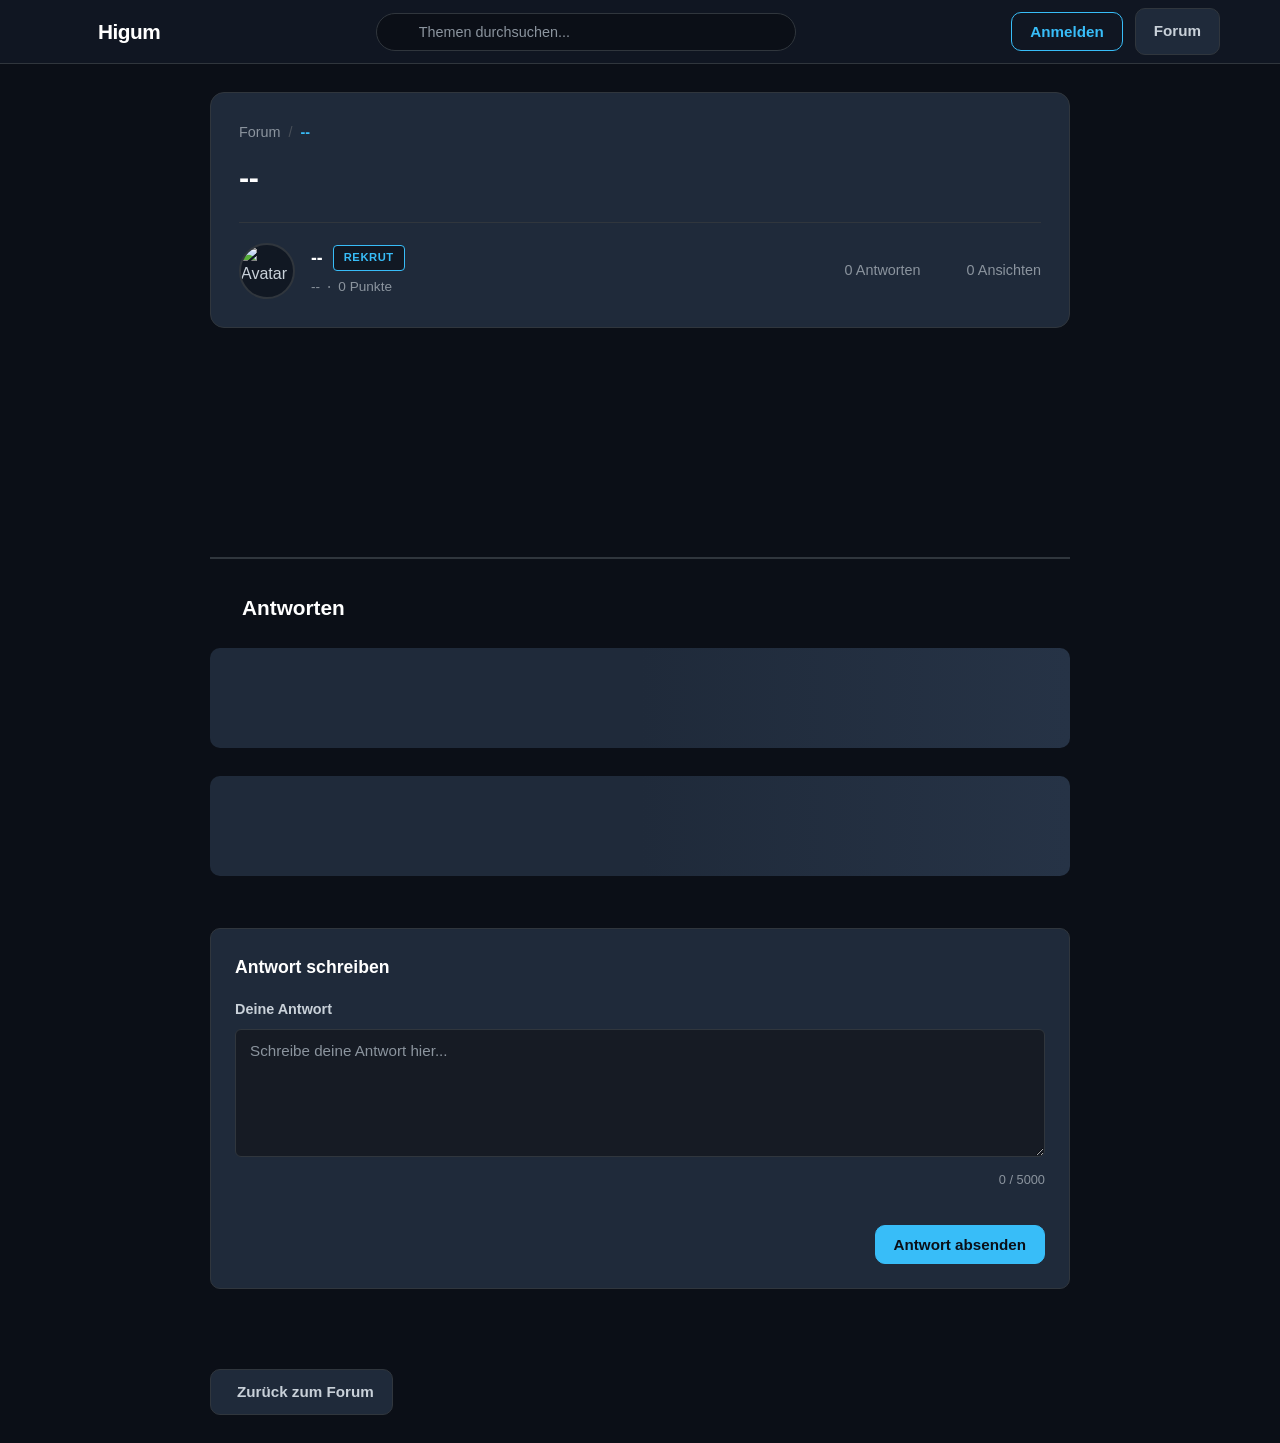
==== commit 082dc2d9: "Add files via upload" ====
--- a/topic.html
+++ b/topic.html
@@ -3,18 +3,21 @@
 <head>
     <meta charset="UTF-8">
     <meta name="viewport" content="width=device-width, initial-scale=1.0">
+    <meta name="description" content="Thema im Higum Forum ansehen und diskutieren.">
+    <meta name="theme-color" content="#0b0f17">
     <title>Thema - Higum Forum</title>
+    <link rel="icon" href="data:image/svg+xml,<svg xmlns='http://www.w3.org/2000/svg' viewBox='0 0 100 100'><text y='.9em' font-size='90'>🛡️</text></svg>">
     <link rel="stylesheet" href="styles.css">
-    <script src="https://unpkg.com/lucide@latest"></script>
-    <script src="https://cdn.jsdelivr.net/npm/@emailjs/browser@3/dist/email.min.js"></script>
-    <script src="https://challenges.cloudflare.com/turnstile/v0/api.js" async defer></script>
+    <script src="https://unpkg.com/lucide@latest" crossorigin="anonymous"></script>
+    <script src="https://cdn.jsdelivr.net/npm/@emailjs/browser@3/dist/email.min.js" crossorigin="anonymous"></script>
+    <script src="https://challenges.cloudflare.com/turnstile/v0/api.js" async defer crossorigin="anonymous"></script>
 </head>
 <body>
     <!-- HEADER / NAVBAR -->
     <header class="navbar">
         <div class="navbar-container">
             <div class="navbar-left">
-                <a href="index.html" class="logo">
+                <a href="index.html" class="logo" aria-label="Zurück zur Startseite">
                     <i data-lucide="shield-alert" class="icon-md"></i>
                     <span>Higum</span>
                 </a>
@@ -23,12 +26,12 @@
             <div class="navbar-center">
                 <div class="search-box">
                     <i data-lucide="search" class="search-icon"></i>
-                    <input type="text" id="searchInput" placeholder="Themen durchsuchen...">
+                    <input type="text" id="searchInput" placeholder="Themen durchsuchen..." aria-label="Themen durchsuchen" maxlength="100">
                 </div>
             </div>
 
             <div class="navbar-right">
-                <button class="btn-outline" id="loginBtn">Anmelden</button>
+                <button class="btn-outline" id="loginBtn" type="button">Anmelden</button>
                 <a href="index.html" class="btn-secondary">Forum</a>
             </div>
         </div>
@@ -88,28 +91,34 @@
 
         <!-- REPLIES SECTION -->
         <section class="replies-section">
-            <h2 class="section-title">Antworten</h2>
+            <h2 class="section-title">
+                <i data-lucide="message-circle"></i>
+                Antworten
+            </h2>
 
             <!-- REPLIES TREE -->
             <div class="replies-container" id="repliesContainer">
-                <!-- Replies will be dynamically inserted here in nested structure -->
+                <div class="skeleton skeleton-card"></div>
+                <div class="skeleton skeleton-card"></div>
             </div>
 
             <!-- NEW REPLY FORM -->
             <div class="reply-form-wrapper" id="replyFormWrapper">
                 <h3 class="reply-form-title">Antwort schreiben</h3>
                 
-                <form id="replyForm">
+                <form id="replyForm" novalidate>
                     <div class="form-group">
-                        <label>Deine Antwort</label>
-                        <textarea id="replyContent" rows="6" placeholder="Schreibe deine Antwort hier..." required></textarea>
-                    </div>
-
-                    <!-- Cloudflare Turnstile -->
+                        <label for="replyContent">Deine Antwort</label>
+                        <textarea id="replyContent" rows="6" placeholder="Schreibe deine Antwort hier..." required minlength="2" maxlength="5000"></textarea>
+                        <div class="char-counter" id="replyCharCounter">0 / 5000</div>
+                    </div>
+
                     <div class="cf-turnstile" data-sitekey="0x4AAAAAAD80pv0OMAdNnE2Q" data-theme="dark"></div>
 
                     <div class="reply-form-actions">
-                        <button type="submit" class="btn-primary">Antwort absenden</button>
+                        <button type="submit" class="btn-primary" id="replySubmitBtn">
+                            <span class="btn-text">Antwort absenden</span>
+                        </button>
                     </div>
                 </form>
 
@@ -128,14 +137,12 @@
         </div>
     </main>
 
-    <!-- ============================= -->
     <!-- REPLY TO REPLY MODAL -->
-    <!-- ============================= -->
-    <div class="modal" id="replyToReplyModal">
+    <div class="modal" id="replyToReplyModal" role="dialog" aria-modal="true">
         <div class="modal-content modal-lg">
             <div class="modal-header">
                 <h2>Auf Antwort antworten</h2>
-                <button class="modal-close" onclick="closeModal('replyToReplyModal')">
+                <button class="modal-close" onclick="closeModal('replyToReplyModal')" aria-label="Schließen" type="button">
                     <i data-lucide="x"></i>
                 </button>
             </div>
@@ -145,76 +152,80 @@
                     <!-- Quote will be inserted here -->
                 </div>
 
-                <form id="replyToReplyForm">
+                <form id="replyToReplyForm" novalidate>
                     <div class="form-group">
-                        <label>Deine Antwort</label>
-                        <textarea id="nestedReplyContent" rows="5" placeholder="Schreibe deine Antwort..." required></textarea>
-                    </div>
-
-                    <!-- Cloudflare Turnstile -->
+                        <label for="nestedReplyContent">Deine Antwort</label>
+                        <textarea id="nestedReplyContent" rows="5" placeholder="Schreibe deine Antwort..." required minlength="2" maxlength="5000"></textarea>
+                        <div class="char-counter" id="nestedReplyCharCounter">0 / 5000</div>
+                    </div>
+
                     <div class="cf-turnstile" data-sitekey="0x4AAAAAAD80pv0OMAdNnE2Q" data-theme="dark"></div>
 
-                    <button type="submit" class="btn-primary btn-block" style="margin-top: 1rem;">Antwort absenden</button>
+                    <button type="submit" class="btn-primary btn-block" style="margin-top: 1rem;" id="nestedReplySubmitBtn">
+                        <span class="btn-text">Antwort absenden</span>
+                    </button>
                 </form>
             </div>
         </div>
     </div>
 
-    <!-- LOGIN MODAL (same as index.html) -->
-    <div class="modal" id="authModal">
+    <!-- LOGIN/REGISTER MODAL -->
+    <div class="modal" id="authModal" role="dialog" aria-modal="true" aria-labelledby="authTitle2">
         <div class="modal-content modal-lg">
             <div class="modal-header">
-                <h2>Anmelden</h2>
-                <button class="modal-close" onclick="closeModal('authModal')">
+                <h2 id="authTitle2">Anmelden</h2>
+                <button class="modal-close" onclick="closeModal('authModal')" aria-label="Schließen" type="button">
                     <i data-lucide="x"></i>
                 </button>
             </div>
 
             <div class="modal-body">
-                <div class="auth-tabs">
-                    <button class="tab-btn active" data-tab="login">Anmelden</button>
-                    <button class="tab-btn" data-tab="register">Registrieren</button>
-                </div>
-
-                <!-- LOGIN TAB -->
-                <div class="tab-content active" id="loginTab">
-                    <form id="loginForm">
-                        <div class="form-group">
-                            <label>E-Mail</label>
-                            <input type="email" id="loginEmail" placeholder="deine@email.de" required>
-                        </div>
-                        <div class="form-group">
-                            <label>Passwort</label>
-                            <input type="password" id="loginPassword" placeholder="••••••••" required>
-                        </div>
-                        <button type="submit" class="btn-primary btn-block">Anmelden</button>
+                <div class="auth-tabs" role="tablist">
+                    <button class="tab-btn active" data-tab="login" role="tab" aria-selected="true">Anmelden</button>
+                    <button class="tab-btn" data-tab="register" role="tab" aria-selected="false">Registrieren</button>
+                </div>
+
+                <div class="tab-content active" id="loginTab" role="tabpanel">
+                    <form id="loginForm" novalidate>
+                        <div class="form-group">
+                            <label for="loginEmail">E-Mail</label>
+                            <input type="email" id="loginEmail" placeholder="deine@email.de" required maxlength="254" autocomplete="email">
+                        </div>
+                        <div class="form-group">
+                            <label for="loginPassword">Passwort</label>
+                            <input type="password" id="loginPassword" placeholder="••••••••" required minlength="6" maxlength="128" autocomplete="current-password">
+                        </div>
+                        <button type="submit" class="btn-primary btn-block" id="loginSubmitBtn">
+                            <span class="btn-text">Anmelden</span>
+                        </button>
                     </form>
                 </div>
 
-                <!-- REGISTER TAB -->
-                <div class="tab-content" id="registerTab">
-                    <form id="registerForm">
-                        <div class="form-group">
-                            <label>Benutzername</label>
-                            <input type="text" id="registerUsername" placeholder="max_mustermann" required>
-                        </div>
-                        <div class="form-group">
-                            <label>E-Mail</label>
-                            <input type="email" id="registerEmail" placeholder="deine@email.de" required>
-                        </div>
-                        <div class="form-group">
-                            <label>Passwort</label>
-                            <input type="password" id="registerPassword" placeholder="••••••••" required>
-                        </div>
-                        <div class="form-group">
-                            <label>Passwort wiederholen</label>
-                            <input type="password" id="registerPasswordConfirm" placeholder="••••••••" required>
-                        </div>
-
-                        <!-- Cloudflare Turnstile -->
+                <div class="tab-content" id="registerTab" role="tabpanel">
+                    <form id="registerForm" novalidate>
+                        <div class="form-group">
+                            <label for="registerUsername">Benutzername</label>
+                            <input type="text" id="registerUsername" placeholder="max_mustermann" required minlength="3" maxlength="30" pattern="[a-zA-Z0-9_]+" autocomplete="username">
+                            <div class="input-hint">3-30 Zeichen, nur Buchstaben, Zahlen und Unterstrich</div>
+                        </div>
+                        <div class="form-group">
+                            <label for="registerEmail">E-Mail</label>
+                            <input type="email" id="registerEmail" placeholder="deine@email.de" required maxlength="254" autocomplete="email">
+                        </div>
+                        <div class="form-group">
+                            <label for="registerPassword">Passwort</label>
+                            <input type="password" id="registerPassword" placeholder="••••••••" required minlength="6" maxlength="128" autocomplete="new-password">
+                        </div>
+                        <div class="form-group">
+                            <label for="registerPasswordConfirm">Passwort wiederholen</label>
+                            <input type="password" id="registerPasswordConfirm" placeholder="••••••••" required minlength="6" maxlength="128" autocomplete="new-password">
+                        </div>
+
                         <div class="cf-turnstile" data-sitekey="0x4AAAAAAD80pv0OMAdNnE2Q" data-theme="dark"></div>
 
-                        <button type="submit" class="btn-primary btn-block" style="margin-top: 1rem;">Registrieren</button>
+                        <button type="submit" class="btn-primary btn-block" style="margin-top: 1rem;" id="registerSubmitBtn">
+                            <span class="btn-text">Registrieren</span>
+                        </button>
                     </form>
                 </div>
             </div>
@@ -222,11 +233,11 @@
     </div>
 
     <!-- OTP MODAL -->
-    <div class="modal" id="otpModal">
+    <div class="modal" id="otpModal" role="dialog" aria-modal="true" aria-labelledby="otpTitle2">
         <div class="modal-content modal-md">
             <div class="modal-header">
-                <h2>E-Mail Bestätigung</h2>
-                <button class="modal-close" onclick="closeModal('otpModal')">
+                <h2 id="otpTitle2">E-Mail Bestätigung</h2>
+                <button class="modal-close" onclick="closeModal('otpModal')" aria-label="Schließen" type="button">
                     <i data-lucide="x"></i>
                 </button>
             </div>
@@ -234,17 +245,19 @@
             <div class="modal-body">
                 <p class="otp-description">Wir haben einen 6-stelligen Code an deine E-Mail gesendet.</p>
                 
-                <form id="otpForm">
+                <form id="otpForm" novalidate>
                     <div class="otp-input-group">
-                        <input type="text" class="otp-input" maxlength="1" placeholder="0" required>
-                        <input type="text" class="otp-input" maxlength="1" placeholder="0" required>
-                        <input type="text" class="otp-input" maxlength="1" placeholder="0" required>
-                        <input type="text" class="otp-input" maxlength="1" placeholder="0" required>
-                        <input type="text" class="otp-input" maxlength="1" placeholder="0" required>
-                        <input type="text" class="otp-input" maxlength="1" placeholder="0" required>
-                    </div>
-
-                    <button type="submit" class="btn-primary btn-block">Bestätigen</button>
+                        <input type="number" class="otp-input" maxlength="1" placeholder="0" required inputmode="numeric" pattern="[0-9]" aria-label="OTP Ziffer 1">
+                        <input type="number" class="otp-input" maxlength="1" placeholder="0" required inputmode="numeric" pattern="[0-9]" aria-label="OTP Ziffer 2">
+                        <input type="number" class="otp-input" maxlength="1" placeholder="0" required inputmode="numeric" pattern="[0-9]" aria-label="OTP Ziffer 3">
+                        <input type="number" class="otp-input" maxlength="1" placeholder="0" required inputmode="numeric" pattern="[0-9]" aria-label="OTP Ziffer 4">
+                        <input type="number" class="otp-input" maxlength="1" placeholder="0" required inputmode="numeric" pattern="[0-9]" aria-label="OTP Ziffer 5">
+                        <input type="number" class="otp-input" maxlength="1" placeholder="0" required inputmode="numeric" pattern="[0-9]" aria-label="OTP Ziffer 6">
+                    </div>
+
+                    <button type="submit" class="btn-primary btn-block" id="otpSubmitBtn">
+                        <span class="btn-text">Bestätigen</span>
+                    </button>
                     
                     <div class="otp-timer">
                         Code verfällt in: <span id="otpTimer">300</span>s
@@ -255,8 +268,8 @@
     </div>
 
     <!-- TOAST NOTIFICATIONS -->
-    <div id="toastContainer" class="toast-container"></div>
+    <div id="toastContainer" class="toast-container" aria-live="polite" aria-atomic="true"></div>
 
     <script type="module" src="topic.js"></script>
 </body>
-</html>
+</html>
--- a/styles.css
+++ b/styles.css
@@ -1,54 +1,97 @@
-/* 
-   Higum Forum - Style.css
+/*
+   Higum Forum - Styles.css
    Modern, Clean, Corporate Dark Theme
+   Version: 3.0.0 - Complete Rewrite
 */
 
 :root {
-    /* Colors */
+    /* Renkler */
     --bg-main: #0b0f17;
     --bg-secondary: #111823;
     --bg-card: #1f2a3a;
     --bg-card-hover: #263346;
-    
+    --bg-input: #161b24;
+
     --accent: #38bdf8;
     --accent-hover: #0284c7;
     --accent-transparent: rgba(56, 189, 248, 0.1);
-    
+    --accent-glow: rgba(56, 189, 248, 0.15);
+
     --text-main: #c9d1d9;
     --text-muted: #8b949e;
     --text-inverse: #ffffff;
-    
+    --text-secondary: #a0aab5;
+
     --border-color: #30363d;
     --border-light: #484f58;
-    
+    --border-accent: rgba(56, 189, 248, 0.3);
+
     --danger: #f85149;
+    --danger-bg: rgba(248, 81, 73, 0.1);
     --success: #2ea043;
+    --success-bg: rgba(46, 160, 67, 0.1);
     --warning: #d29922;
-    
+    --warning-bg: rgba(210, 153, 34, 0.1);
+
     /* Layout */
-    --radius-sm: 4px;
-    --radius-md: 8px;
-    --radius-lg: 12px;
-    --transition: all 0.2s ease-in-out;
+    --radius-sm: 6px;
+    --radius-md: 10px;
+    --radius-lg: 14px;
+    --radius-xl: 20px;
+    --transition: all 0.2s cubic-bezier(0.4, 0, 0.2, 1);
+    --transition-slow: all 0.3s cubic-bezier(0.4, 0, 0.2, 1);
     --nav-height: 64px;
+    --shadow-sm: 0 1px 3px rgba(0, 0, 0, 0.3);
+    --shadow-md: 0 4px 12px rgba(0, 0, 0, 0.4);
+    --shadow-lg: 0 8px 24px rgba(0, 0, 0, 0.5);
+    --shadow-glow: 0 0 20px var(--accent-glow);
 }
 
 /* =========================================
    GLOBAL RESET & TYPOGRAPHY
 ========================================= */
-* {
+*, *::before, *::after {
     margin: 0;
     padding: 0;
     box-sizing: border-box;
 }
 
+html {
+    scroll-behavior: smooth;
+    -webkit-font-smoothing: antialiased;
+    -moz-osx-font-smoothing: grayscale;
+}
+
 body {
-    font-family: -apple-system, BlinkMacSystemFont, "Segoe UI", Roboto, Helvetica, Arial, sans-serif;
+    font-family: -apple-system, BlinkMacSystemFont, "Segoe UI", Roboto, "Helvetica Neue", Arial, sans-serif;
     background-color: var(--bg-main);
     color: var(--text-main);
-    line-height: 1.5;
-    -webkit-font-smoothing: antialiased;
+    line-height: 1.6;
+    min-height: 100vh;
     overflow-x: hidden;
+}
+
+::selection {
+    background-color: var(--accent-transparent);
+    color: var(--accent);
+}
+
+::-webkit-scrollbar {
+    width: 8px;
+    height: 8px;
+}
+
+::-webkit-scrollbar-track {
+    background: var(--bg-secondary);
+}
+
+::-webkit-scrollbar-thumb {
+    background: var(--border-light);
+    border-radius: 4px;
+}
+
+::-webkit-scrollbar-thumb:hover {
+    background: var(--text-muted);
 }
 
 a {
@@ -67,34 +110,80 @@
     border: none;
     outline: none;
     background: none;
-}
-
-ul {
+    color: inherit;
+}
+
+img {
+    max-width: 100%;
+    height: auto;
+}
+
+ul, ol {
     list-style: none;
 }
 
 /* =========================================
+   SPINNER
+========================================= */
+.spinner {
+    display: inline-block;
+    width: 16px;
+    height: 16px;
+    border: 2px solid transparent;
+    border-top-color: currentColor;
+    border-radius: 50%;
+    animation: spin 0.8s linear infinite;
+    margin-right: 8px;
+    vertical-align: middle;
+}
+
+@keyframes spin {
+    to { transform: rotate(360deg); }
+}
+
+/* =========================================
    BUTTONS
 ========================================= */
-.btn-primary, .btn-secondary, .btn-outline {
+.btn-primary,
+.btn-secondary,
+.btn-outline,
+.btn-danger,
+.btn-link {
     display: inline-flex;
     align-items: center;
     justify-content: center;
     gap: 8px;
-    padding: 10px 16px;
+    padding: 10px 18px;
     font-size: 0.95rem;
     font-weight: 600;
     border-radius: var(--radius-md);
     transition: var(--transition);
+    white-space: nowrap;
 }
 
 .btn-primary {
     background-color: var(--accent);
     color: var(--bg-main);
-}
+    border: 1px solid var(--accent);
+}
+
 .btn-primary:hover {
     background-color: var(--accent-hover);
+    border-color: var(--accent-hover);
     color: var(--text-inverse);
+    box-shadow: var(--shadow-glow);
+    transform: translateY(-1px);
+}
+
+.btn-primary:active {
+    transform: translateY(0);
+}
+
+.btn-primary:disabled {
+    opacity: 0.6;
+    cursor: not-allowed;
+    transform: none;
+    box-shadow: none;
 }
 
 .btn-secondary {
@@ -102,9 +191,11 @@
     color: var(--text-main);
     border: 1px solid var(--border-color);
 }
+
 .btn-secondary:hover {
     background-color: var(--bg-card-hover);
     border-color: var(--border-light);
+    color: var(--text-inverse);
 }
 
 .btn-outline {
@@ -112,8 +203,22 @@
     color: var(--accent);
     border: 1px solid var(--accent);
 }
+
 .btn-outline:hover {
     background-color: var(--accent-transparent);
+    box-shadow: var(--shadow-glow);
+}
+
+.btn-danger {
+    background-color: var(--danger);
+    color: var(--text-inverse);
+    border: 1px solid var(--danger);
+}
+
+.btn-danger:hover {
+    background-color: #ff6b6b;
+    border-color: #ff6b6b;
+    box-shadow: 0 0 15px rgba(248, 81, 73, 0.2);
 }
 
 .btn-link {
@@ -121,17 +226,55 @@
     text-decoration: underline;
     font-size: inherit;
     padding: 0;
+    background: none;
+    border: none;
+}
+
+.btn-link:hover {
+    color: var(--accent-hover);
 }
 
 .btn-block {
     width: 100%;
 }
 
+.btn-action {
+    display: inline-flex;
+    align-items: center;
+    gap: 6px;
+    font-size: 0.85rem;
+    color: var(--text-muted);
+    padding: 6px 12px;
+    border-radius: var(--radius-sm);
+    transition: var(--transition);
+    background: none;
+    border: none;
+}
+
+.btn-action:hover {
+    color: var(--accent);
+    background-color: var(--accent-transparent);
+}
+
+.btn-action.liked {
+    color: var(--danger);
+    background-color: var(--danger-bg);
+}
+
+.btn-action.liked:hover {
+    color: #ff6b6b;
+}
+
+.btn-action i {
+    width: 16px;
+    height: 16px;
+}
+
 /* =========================================
    NAVBAR
 ========================================= */
 .navbar {
-    background-color: var(--bg-secondary);
+    background-color: rgba(17, 24, 35, 0.95);
     border-bottom: 1px solid var(--border-color);
     position: sticky;
     top: 0;
@@ -139,34 +282,45 @@
     height: var(--nav-height);
     display: flex;
     align-items: center;
+    backdrop-filter: blur(12px);
+    -webkit-backdrop-filter: blur(12px);
 }
 
 .navbar-container {
     width: 100%;
     max-width: 1200px;
     margin: 0 auto;
-    padding: 0 16px;
+    padding: 0 20px;
     display: flex;
     align-items: center;
     justify-content: space-between;
+    gap: 16px;
 }
 
 .logo {
     display: flex;
     align-items: center;
-    gap: 8px;
-    font-size: 1.25rem;
-    font-weight: 700;
+    gap: 10px;
+    font-size: 1.3rem;
+    font-weight: 800;
     color: var(--text-inverse);
     text-decoration: none;
-}
+    letter-spacing: -0.5px;
+}
+
 .logo i {
+    color: var(--accent);
+    width: 28px;
+    height: 28px;
+}
+
+.logo:hover {
     color: var(--accent);
 }
 
 .navbar-center {
     flex: 1;
-    max-width: 400px;
+    max-width: 420px;
     margin: 0 24px;
 }
 
@@ -177,12 +331,13 @@
 
 .search-icon {
     position: absolute;
-    left: 12px;
+    left: 14px;
     top: 50%;
     transform: translateY(-50%);
     color: var(--text-muted);
     width: 18px;
     height: 18px;
+    pointer-events: none;
 }
 
 .search-box input {
@@ -190,8 +345,8 @@
     background-color: var(--bg-main);
     border: 1px solid var(--border-color);
     color: var(--text-main);
-    padding: 10px 16px 10px 40px;
-    border-radius: 20px;
+    padding: 10px 16px 10px 42px;
+    border-radius: 24px;
     font-size: 0.9rem;
     transition: var(--transition);
 }
@@ -200,6 +355,11 @@
     outline: none;
     border-color: var(--accent);
     background-color: var(--bg-card);
+    box-shadow: 0 0 0 3px var(--accent-transparent);
+}
+
+.search-box input::placeholder {
+    color: var(--text-muted);
 }
 
 .navbar-right {
@@ -213,12 +373,12 @@
 ========================================= */
 .main-container {
     max-width: 1200px;
-    margin: 24px auto;
-    padding: 0 16px;
+    margin: 28px auto;
+    padding: 0 20px;
     display: grid;
-    grid-template-columns: 240px 1fr;
+    grid-template-columns: 260px 1fr;
     gap: 32px;
-    min-height: calc(100vh - var(--nav-height) - 48px);
+    min-height: calc(100vh - var(--nav-height) - 56px);
 }
 
 .topic-page {
@@ -231,17 +391,17 @@
 ========================================= */
 .categories-sidebar {
     position: sticky;
-    top: calc(var(--nav-height) + 24px);
+    top: calc(var(--nav-height) + 28px);
     height: max-content;
 }
 
 .sidebar-title {
-    font-size: 0.85rem;
+    font-size: 0.8rem;
     text-transform: uppercase;
-    letter-spacing: 0.05em;
-    color: var(--text-muted);
-    margin-bottom: 12px;
-    font-weight: 600;
+    letter-spacing: 0.08em;
+    color: var(--text-muted);
+    margin-bottom: 14px;
+    font-weight: 700;
 }
 
 .categories-list {
@@ -254,26 +414,38 @@
     display: flex;
     align-items: center;
     gap: 12px;
-    padding: 10px 12px;
+    padding: 10px 14px;
     border-radius: var(--radius-md);
     cursor: pointer;
     color: var(--text-main);
     transition: var(--transition);
-}
-
-.category-item:hover, .category-item.active {
+    font-size: 0.95rem;
+    font-weight: 500;
+    border: 1px solid transparent;
+}
+
+.category-item:hover {
     background-color: var(--bg-card);
     color: var(--accent);
+    border-color: var(--border-color);
+}
+
+.category-item.active {
+    background-color: var(--accent-transparent);
+    color: var(--accent);
+    border-color: var(--border-accent);
+    font-weight: 600;
 }
 
 .cat-icon {
     width: 18px;
     height: 18px;
+    flex-shrink: 0;
 }
 
 .sidebar-divider {
     height: 1px;
-    background-color: var(--border-color);
+    background: linear-gradient(90deg, transparent, var(--border-color), transparent);
     margin: 24px 0;
 }
 
@@ -287,16 +459,25 @@
     background-color: var(--bg-card);
     border: 1px solid var(--border-color);
     color: var(--text-muted);
-    padding: 4px 10px;
-    border-radius: 12px;
+    padding: 5px 12px;
+    border-radius: 20px;
     font-size: 0.8rem;
     cursor: pointer;
     transition: var(--transition);
+    font-weight: 500;
 }
 
 .tag-badge:hover {
     border-color: var(--accent);
     color: var(--accent);
+    background-color: var(--accent-transparent);
+}
+
+.tag-badge.active {
+    background-color: var(--accent-transparent);
+    color: var(--accent);
+    border-color: var(--accent);
+    font-weight: 600;
 }
 
 /* =========================================
@@ -315,20 +496,28 @@
     background-color: var(--bg-card);
     color: var(--text-main);
     border: 1px solid var(--border-color);
-    padding: 8px 12px;
+    padding: 8px 14px;
     border-radius: var(--radius-sm);
     font-size: 0.9rem;
     cursor: pointer;
     outline: none;
+    transition: var(--transition);
 }
 
 .select-filter:focus {
     border-color: var(--accent);
+    box-shadow: 0 0 0 2px var(--accent-transparent);
+}
+
+.select-filter option {
+    background-color: var(--bg-card);
+    color: var(--text-main);
 }
 
 .topic-count {
     color: var(--text-muted);
     font-size: 0.9rem;
+    font-weight: 500;
 }
 
 .topics-list {
@@ -337,21 +526,24 @@
     gap: 12px;
 }
 
-/* Dynamic Topic Card */
+/* Topic Card */
 .topic-card {
     display: flex;
     align-items: center;
-    padding: 16px;
+    padding: 18px;
     background-color: var(--bg-card);
     border: 1px solid var(--border-color);
     border-radius: var(--radius-md);
-    transition: var(--transition);
+    transition: var(--transition-slow);
+    text-decoration: none;
+    color: inherit;
 }
 
 .topic-card:hover {
     border-color: var(--border-light);
-    transform: translateY(-1px);
-    box-shadow: 0 4px 12px rgba(0,0,0,0.2);
+    transform: translateY(-2px);
+    box-shadow: var(--shadow-md);
+    background-color: var(--bg-card-hover);
 }
 
 .topic-card-avatar {
@@ -359,7 +551,10 @@
     height: 48px;
     border-radius: 50%;
     margin-right: 16px;
-    background-color: var(--bg-main);
+    background-color: var(--bg-secondary);
+    border: 2px solid var(--border-color);
+    flex-shrink: 0;
+    object-fit: cover;
 }
 
 .topic-card-main {
@@ -371,7 +566,7 @@
     font-size: 1.1rem;
     font-weight: 600;
     color: var(--text-inverse);
-    margin-bottom: 4px;
+    margin-bottom: 6px;
     white-space: nowrap;
     overflow: hidden;
     text-overflow: ellipsis;
@@ -383,27 +578,83 @@
     color: var(--text-muted);
     display: flex;
     align-items: center;
-    gap: 12px;
+    gap: 10px;
     flex-wrap: wrap;
 }
 
 .topic-card-stats {
     display: flex;
-    gap: 16px;
+    gap: 20px;
     margin-left: 16px;
     text-align: right;
     color: var(--text-muted);
     font-size: 0.9rem;
+    flex-shrink: 0;
 }
 
 .topic-card-stats div {
     display: flex;
     flex-direction: column;
     align-items: center;
+    gap: 2px;
 }
 
 .topic-card-stats strong {
     color: var(--text-main);
+    font-size: 1rem;
+}
+
+/* =========================================
+   PAGINATION
+========================================= */
+.pagination {
+    display: flex;
+    align-items: center;
+    justify-content: center;
+    gap: 6px;
+    margin-top: 28px;
+    padding-top: 20px;
+    border-top: 1px solid var(--border-color);
+}
+
+.pagination-btn {
+    display: inline-flex;
+    align-items: center;
+    justify-content: center;
+    min-width: 36px;
+    height: 36px;
+    padding: 0 10px;
+    background-color: var(--bg-card);
+    border: 1px solid var(--border-color);
+    color: var(--text-main);
+    border-radius: var(--radius-sm);
+    font-size: 0.9rem;
+    font-weight: 600;
+    transition: var(--transition);
+    cursor: pointer;
+}
+
+.pagination-btn:hover:not(:disabled) {
+    background-color: var(--bg-card-hover);
+    border-color: var(--border-light);
+    color: var(--accent);
+}
+
+.pagination-btn.active {
+    background-color: var(--accent);
+    border-color: var(--accent);
+    color: var(--bg-main);
+}
+
+.pagination-btn:disabled {
+    opacity: 0.4;
+    cursor: not-allowed;
+}
+
+.pagination-ellipsis {
+    color: var(--text-muted);
+    padding: 0 4px;
+    font-weight: 600;
 }
 
 /* =========================================
@@ -411,36 +662,52 @@
 ========================================= */
 .topic-header {
     background-color: var(--bg-card);
-    padding: 24px;
+    padding: 28px;
     border-radius: var(--radius-lg);
     border: 1px solid var(--border-color);
     margin-bottom: 24px;
+    transition: var(--transition);
+}
+
+.topic-header:hover {
+    border-color: var(--border-light);
 }
 
 .topic-meta-top {
     font-size: 0.9rem;
-    margin-bottom: 12px;
-    color: var(--text-muted);
-}
+    margin-bottom: 14px;
+    color: var(--text-muted);
+    display: flex;
+    align-items: center;
+    gap: 8px;
+}
+
 .breadcrumb {
     color: var(--text-muted);
-}
+    text-decoration: none;
+    transition: var(--transition);
+}
+
 .breadcrumb:hover {
     color: var(--accent);
 }
+
 .breadcrumb-sep {
-    margin: 0 8px;
-}
+    color: var(--border-light);
+}
+
 .breadcrumb-cat {
     color: var(--accent);
-    font-weight: 500;
+    font-weight: 600;
 }
 
 .topic-title {
-    font-size: 1.8rem;
+    font-size: 1.9rem;
     color: var(--text-inverse);
     margin-bottom: 24px;
     line-height: 1.3;
+    font-weight: 700;
+    letter-spacing: -0.3px;
 }
 
 .topic-meta-info {
@@ -449,7 +716,7 @@
     align-items: center;
     flex-wrap: wrap;
     gap: 16px;
-    padding-top: 16px;
+    padding-top: 20px;
     border-top: 1px solid var(--border-color);
 }
 
@@ -465,6 +732,13 @@
     border-radius: 50%;
     background-color: var(--bg-secondary);
     border: 2px solid var(--border-color);
+    object-fit: cover;
+    transition: var(--transition);
+}
+
+.avatar-lg:hover {
+    border-color: var(--accent);
+    box-shadow: var(--shadow-glow);
 }
 
 .author-info {
@@ -476,26 +750,28 @@
 .author-name {
     display: flex;
     align-items: center;
-    gap: 8px;
+    gap: 10px;
     font-size: 1.1rem;
     color: var(--text-inverse);
+    font-weight: 600;
 }
 
 .rank-badge {
     background-color: var(--bg-secondary);
     border: 1px solid var(--accent);
     color: var(--accent);
-    padding: 2px 8px;
+    padding: 3px 10px;
     border-radius: 4px;
-    font-size: 0.75rem;
-    font-weight: 600;
+    font-size: 0.7rem;
+    font-weight: 700;
     text-transform: uppercase;
+    letter-spacing: 0.05em;
 }
 
 .rank-badge.admin {
     border-color: var(--danger);
     color: var(--danger);
-    background-color: rgba(248, 81, 73, 0.1);
+    background-color: var(--danger-bg);
 }
 
 .author-meta {
@@ -505,36 +781,43 @@
     align-items: center;
     gap: 8px;
 }
+
 .meta-dot {
-    font-size: 0.5rem;
+    font-size: 0.4rem;
+    color: var(--text-muted);
 }
 
 .topic-stats {
     display: flex;
-    gap: 16px;
-}
+    gap: 20px;
+}
+
 .stat-item {
     display: flex;
     align-items: center;
-    gap: 6px;
+    gap: 8px;
     color: var(--text-muted);
     font-size: 0.9rem;
-}
+    font-weight: 500;
+}
+
 .stat-item i {
-    width: 16px;
-    height: 16px;
+    width: 18px;
+    height: 18px;
+    color: var(--accent);
 }
 
 .topic-body {
-    padding: 0 16px 32px;
+    padding: 0 4px 32px;
 }
 
 .topic-content {
     font-size: 1.05rem;
-    line-height: 1.6;
+    line-height: 1.7;
     color: var(--text-main);
     margin-bottom: 24px;
     white-space: pre-wrap;
+    word-wrap: break-word;
 }
 
 .topic-tags {
@@ -552,9 +835,19 @@
 }
 
 .section-title {
-    font-size: 1.25rem;
+    font-size: 1.3rem;
     color: var(--text-inverse);
     margin-bottom: 24px;
+    display: flex;
+    align-items: center;
+    gap: 10px;
+    font-weight: 700;
+}
+
+.section-title i {
+    color: var(--accent);
+    width: 22px;
+    height: 22px;
 }
 
 .replies-container {
@@ -564,19 +857,25 @@
     margin-bottom: 40px;
 }
 
-/* Dynamic Reply Card */
+/* Reply Card */
 .reply-card {
     background-color: var(--bg-card);
     border: 1px solid var(--border-color);
     border-radius: var(--radius-md);
-    padding: 16px;
+    padding: 20px;
+    transition: var(--transition);
+}
+
+.reply-card:hover {
+    border-color: var(--border-light);
+    box-shadow: var(--shadow-sm);
 }
 
 .reply-header {
     display: flex;
     justify-content: space-between;
     align-items: flex-start;
-    margin-bottom: 12px;
+    margin-bottom: 14px;
 }
 
 .reply-author {
@@ -586,53 +885,143 @@
 }
 
 .reply-avatar {
-    width: 40px;
-    height: 40px;
+    width: 42px;
+    height: 42px;
     border-radius: 50%;
     background-color: var(--bg-secondary);
+    border: 2px solid var(--border-color);
+    object-fit: cover;
+    flex-shrink: 0;
+}
+
+.reply-author-info {
+    display: flex;
+    flex-direction: column;
+    gap: 3px;
+}
+
+.reply-author-name {
+    display: flex;
+    align-items: center;
+    gap: 8px;
+    font-size: 0.95rem;
+    color: var(--text-inverse);
+    font-weight: 600;
+}
+
+.reply-meta {
+    font-size: 0.8rem;
+    color: var(--text-muted);
 }
 
 .reply-content {
     font-size: 0.95rem;
     color: var(--text-main);
-    line-height: 1.5;
-    margin-bottom: 12px;
+    line-height: 1.6;
+    margin-bottom: 14px;
     white-space: pre-wrap;
+    word-wrap: break-word;
 }
 
 .reply-actions {
     display: flex;
-    gap: 12px;
-}
-
-.btn-action {
-    display: flex;
-    align-items: center;
-    gap: 6px;
-    font-size: 0.85rem;
-    color: var(--text-muted);
-    transition: var(--transition);
-}
-.btn-action:hover {
-    color: var(--accent);
-}
-.btn-action i {
-    width: 14px;
-    height: 14px;
+    gap: 8px;
+    padding-top: 12px;
+    border-top: 1px solid var(--border-color);
+}
+
+/* Reply Menu */
+.reply-menu {
+    position: relative;
+}
+
+.reply-menu-btn {
+    padding: 4px;
+    border-radius: var(--radius-sm);
+    color: var(--text-muted);
+}
+
+.reply-menu-btn:hover {
+    background-color: var(--bg-secondary);
+    color: var(--text-main);
+}
+
+.reply-menu-dropdown {
+    display: none;
+    position: absolute;
+    right: 0;
+    top: 100%;
+    margin-top: 4px;
+    background-color: var(--bg-card);
+    border: 1px solid var(--border-color);
+    border-radius: var(--radius-md);
+    box-shadow: var(--shadow-lg);
+    z-index: 50;
+    min-width: 160px;
+    overflow: hidden;
+}
+
+.reply-menu-dropdown.active {
+    display: block;
+    animation: dropdownSlideIn 0.15s ease;
+}
+
+@keyframes dropdownSlideIn {
+    from { opacity: 0; transform: translateY(-4px); }
+    to { opacity: 1; transform: translateY(0); }
+}
+
+.menu-item {
+    display: flex;
+    align-items: center;
+    gap: 10px;
+    width: 100%;
+    padding: 10px 14px;
+    color: var(--text-main);
+    font-size: 0.9rem;
+    transition: var(--transition);
+    text-align: left;
+    background: none;
+    border: none;
+    cursor: pointer;
+}
+
+.menu-item:hover {
+    background-color: var(--bg-secondary);
+    color: var(--accent);
+}
+
+.menu-item.danger {
+    color: var(--danger);
+}
+
+.menu-item.danger:hover {
+    background-color: var(--danger-bg);
+    color: var(--danger);
+}
+
+.menu-item i {
+    width: 16px;
+    height: 16px;
 }
 
 /* Nested Replies */
 .nested-replies {
     margin-top: 16px;
-    padding-left: 24px;
+    padding-left: 20px;
     border-left: 2px solid var(--border-color);
     display: flex;
     flex-direction: column;
     gap: 12px;
 }
+
 .nested-replies .reply-card {
     background-color: var(--bg-secondary);
-    border: none;
+    border: 1px solid var(--border-color);
+}
+
+.nested-replies .reply-card:hover {
+    border-color: var(--border-light);
 }
 
 /* Reply Form */
@@ -642,11 +1031,18 @@
     border-radius: var(--radius-md);
     border: 1px solid var(--border-color);
     margin-bottom: 24px;
+    transition: var(--transition);
+}
+
+.reply-form-wrapper:hover {
+    border-color: var(--border-light);
 }
 
 .reply-form-title {
     margin-bottom: 16px;
     color: var(--text-inverse);
+    font-size: 1.1rem;
+    font-weight: 600;
 }
 
 .reply-form-actions {
@@ -657,7 +1053,7 @@
 
 .auth-prompt {
     text-align: center;
-    padding: 24px;
+    padding: 32px;
     color: var(--text-muted);
     background-color: var(--bg-secondary);
     border-radius: var(--radius-sm);
@@ -669,41 +1065,138 @@
 }
 
 /* =========================================
+   EMPTY STATE
+========================================= */
+.empty-state {
+    text-align: center;
+    padding: 48px 24px;
+    color: var(--text-muted);
+}
+
+.empty-state-icon {
+    width: 48px;
+    height: 48px;
+    color: var(--border-light);
+    margin-bottom: 16px;
+}
+
+.empty-state h3 {
+    color: var(--text-main);
+    font-size: 1.1rem;
+    margin-bottom: 8px;
+}
+
+.empty-state p {
+    font-size: 0.9rem;
+}
+
+/* =========================================
+   SKELETON LOADING
+========================================= */
+.skeleton {
+    background: linear-gradient(
+        90deg,
+        var(--bg-card) 25%,
+        var(--bg-card-hover) 50%,
+        var(--bg-card) 75%
+    );
+    background-size: 200% 100%;
+    animation: skeleton-loading 1.5s ease-in-out infinite;
+    border-radius: var(--radius-md);
+}
+
+.skeleton-card {
+    height: 100px;
+    margin-bottom: 12px;
+}
+
+@keyframes skeleton-loading {
+    0% { background-position: 200% 0; }
+    100% { background-position: -200% 0; }
+}
+
+/* =========================================
    FORMS & INPUTS
 ========================================= */
 .form-group {
-    margin-bottom: 16px;
-}
+    margin-bottom: 18px;
+}
+
 .form-group label {
     display: block;
     margin-bottom: 8px;
     font-size: 0.9rem;
     color: var(--text-main);
-    font-weight: 500;
-}
+    font-weight: 600;
+}
+
 .form-group input,
 .form-group textarea,
 .form-group select {
     width: 100%;
-    background-color: var(--bg-secondary);
+    background-color: var(--bg-input);
     border: 1px solid var(--border-color);
     color: var(--text-inverse);
-    padding: 10px 12px;
+    padding: 12px 14px;
     border-radius: var(--radius-sm);
     font-size: 0.95rem;
     font-family: inherit;
     transition: var(--transition);
 }
+
 .form-group input:focus,
 .form-group textarea:focus,
 .form-group select:focus {
     outline: none;
     border-color: var(--accent);
-    box-shadow: 0 0 0 2px var(--accent-transparent);
-}
+    box-shadow: 0 0 0 3px var(--accent-transparent);
+    background-color: var(--bg-secondary);
+}
+
+.form-group input::placeholder,
+.form-group textarea::placeholder {
+    color: var(--text-muted);
+}
+
 .form-group textarea {
     resize: vertical;
     min-height: 100px;
+}
+
+.form-group select {
+    cursor: pointer;
+    appearance: none;
+    background-image: url("data:image/svg+xml,%3Csvg xmlns='http://www.w3.org/2000/svg' width='16' height='16' viewBox='0 0 24 24' fill='none' stroke='%238b949e' stroke-width='2' stroke-linecap='round' stroke-linejoin='round'%3E%3Cpolyline points='6 9 12 15 18 9'%3E%3C/polyline%3E%3C/svg%3E");
+    background-repeat: no-repeat;
+    background-position: right 12px center;
+    padding-right: 40px;
+}
+
+.form-group select option {
+    background-color: var(--bg-card);
+    color: var(--text-main);
+}
+
+.input-hint {
+    font-size: 0.8rem;
+    color: var(--text-muted);
+    margin-top: 6px;
+}
+
+.char-counter {
+    text-align: right;
+    font-size: 0.8rem;
+    color: var(--text-muted);
+    margin-top: 6px;
+    font-weight: 500;
+}
+
+.char-counter.warning {
+    color: var(--warning);
+}
+
+.char-counter.danger {
+    color: var(--danger);
 }
 
 /* =========================================
@@ -717,8 +1210,9 @@
     z-index: 1000;
     align-items: center;
     justify-content: center;
-    padding: 16px;
-    backdrop-filter: blur(4px);
+    padding: 20px;
+    backdrop-filter: blur(6px);
+    -webkit-backdrop-filter: blur(6px);
 }
 
 .modal.active {
@@ -732,17 +1226,17 @@
     width: 100%;
     max-height: 90vh;
     overflow-y: auto;
-    box-shadow: 0 12px 32px rgba(0,0,0,0.5);
-    animation: modalSlideIn 0.3s ease;
+    box-shadow: var(--shadow-lg);
+    animation: modalSlideIn 0.3s cubic-bezier(0.16, 1, 0.3, 1);
 }
 
 @keyframes modalSlideIn {
-    from { opacity: 0; transform: translateY(-20px); }
-    to { opacity: 1; transform: translateY(0); }
+    from { opacity: 0; transform: translateY(-20px) scale(0.98); }
+    to { opacity: 1; transform: translateY(0) scale(1); }
 }
 
 .modal-lg { max-width: 600px; }
-.modal-md { max-width: 400px; }
+.modal-md { max-width: 420px; }
 
 .modal-header {
     display: flex;
@@ -750,18 +1244,31 @@
     align-items: center;
     padding: 20px 24px;
     border-bottom: 1px solid var(--border-color);
-}
+    position: sticky;
+    top: 0;
+    background-color: var(--bg-card);
+    z-index: 10;
+}
+
 .modal-header h2 {
     font-size: 1.25rem;
     color: var(--text-inverse);
+    font-weight: 700;
 }
 
 .modal-close {
     color: var(--text-muted);
     transition: var(--transition);
-}
+    padding: 4px;
+    border-radius: var(--radius-sm);
+    display: flex;
+    align-items: center;
+    justify-content: center;
+}
+
 .modal-close:hover {
     color: var(--danger);
+    background-color: var(--danger-bg);
 }
 
 .modal-body {
@@ -774,73 +1281,129 @@
     border-bottom: 1px solid var(--border-color);
     margin-bottom: 24px;
 }
+
 .tab-btn {
     flex: 1;
-    padding: 12px;
+    padding: 14px;
     color: var(--text-muted);
     font-weight: 600;
     border-bottom: 2px solid transparent;
     transition: var(--transition);
-}
+    font-size: 0.95rem;
+    background: none;
+    border-top: none;
+    border-left: none;
+    border-right: none;
+    cursor: pointer;
+}
+
 .tab-btn:hover {
     color: var(--text-main);
-}
+    background-color: var(--bg-secondary);
+}
+
 .tab-btn.active {
     color: var(--accent);
     border-bottom-color: var(--accent);
+    background-color: var(--accent-transparent);
 }
 
 .tab-content {
     display: none;
 }
+
 .tab-content.active {
     display: block;
+    animation: fadeIn 0.2s ease;
+}
+
+@keyframes fadeIn {
+    from { opacity: 0; }
+    to { opacity: 1; }
 }
 
 /* OTP Specific */
 .otp-description {
     text-align: center;
     color: var(--text-muted);
-    margin-bottom: 20px;
-}
+    margin-bottom: 24px;
+    font-size: 0.95rem;
+    line-height: 1.5;
+}
+
 .otp-input-group {
     display: flex;
-    justify-content: space-between;
-    gap: 8px;
-    margin-bottom: 24px;
-}
+    justify-content: center;
+    gap: 10px;
+    margin-bottom: 28px;
+}
+
 .otp-input {
-    width: 48px;
-    height: 56px;
+    width: 52px;
+    height: 60px;
     text-align: center;
-    font-size: 1.5rem;
-    font-weight: bold;
-    background-color: var(--bg-secondary);
-    border: 1px solid var(--border-color);
+    font-size: 1.6rem;
+    font-weight: 700;
+    background-color: var(--bg-input);
+    border: 2px solid var(--border-color);
     color: var(--text-inverse);
     border-radius: var(--radius-sm);
-}
+    transition: var(--transition);
+    -moz-appearance: textfield;
+}
+
+.otp-input::-webkit-outer-spin-button,
+.otp-input::-webkit-inner-spin-button {
+    -webkit-appearance: none;
+    margin: 0;
+}
+
 .otp-input:focus {
     border-color: var(--accent);
+    box-shadow: 0 0 0 3px var(--accent-transparent);
     outline: none;
 }
+
+.otp-input.filled {
+    border-color: var(--accent);
+    background-color: var(--accent-transparent);
+}
+
 .otp-timer {
     text-align: center;
-    margin-top: 16px;
+    margin-top: 18px;
     color: var(--text-muted);
     font-size: 0.9rem;
+    font-weight: 500;
+}
+
+.otp-timer.expired {
+    color: var(--danger);
 }
 
 /* Quote Section (Reply to Reply) */
 .quote-section {
     background-color: var(--bg-secondary);
     border-left: 3px solid var(--accent);
-    padding: 12px 16px;
+    padding: 14px 18px;
     margin-bottom: 20px;
     border-radius: 0 var(--radius-sm) var(--radius-sm) 0;
+}
+
+.quote-author {
+    font-size: 0.8rem;
+    color: var(--accent);
+    font-weight: 600;
+    margin-bottom: 6px;
+    text-transform: uppercase;
+    letter-spacing: 0.05em;
+}
+
+.quote-content {
     font-size: 0.9rem;
     color: var(--text-muted);
     font-style: italic;
+    line-height: 1.5;
 }
 
 /* Cloudflare Widget Container */
@@ -848,6 +1411,51 @@
     margin: 16px 0;
     display: flex;
     justify-content: center;
+}
+
+/* =========================================
+   CONFIRM DIALOG
+========================================= */
+.confirm-dialog-backdrop {
+    position: fixed;
+    inset: 0;
+    background-color: rgba(0, 0, 0, 0.7);
+    z-index: 2000;
+    display: flex;
+    align-items: center;
+    justify-content: center;
+    padding: 20px;
+    backdrop-filter: blur(4px);
+}
+
+.confirm-dialog {
+    background-color: var(--bg-card);
+    border: 1px solid var(--border-light);
+    border-radius: var(--radius-lg);
+    padding: 28px;
+    max-width: 400px;
+    width: 100%;
+    box-shadow: var(--shadow-lg);
+    animation: modalSlideIn 0.2s ease;
+}
+
+.confirm-dialog h3 {
+    color: var(--text-inverse);
+    font-size: 1.2rem;
+    margin-bottom: 12px;
+    font-weight: 700;
+}
+
+.confirm-dialog p {
+    color: var(--text-main);
+    margin-bottom: 24px;
+    line-height: 1.5;
+}
+
+.confirm-dialog-actions {
+    display: flex;
+    gap: 12px;
+    justify-content: flex-end;
 }
 
 /* =========================================
@@ -861,6 +1469,7 @@
     flex-direction: column;
     gap: 12px;
     z-index: 9999;
+    max-width: 400px;
 }
 
 .toast {
@@ -869,80 +1478,109 @@
     color: var(--text-inverse);
     padding: 16px 20px;
     border-radius: var(--radius-sm);
-    box-shadow: 0 4px 12px rgba(0,0,0,0.3);
+    box-shadow: var(--shadow-md);
     display: flex;
     align-items: center;
     gap: 12px;
-    min-width: 250px;
-    animation: toastSlideIn 0.3s ease forwards;
-}
-.toast.success { border-color: var(--success); }
-.toast.error { border-color: var(--danger); }
-.toast.warning { border-color: var(--warning); }
+    min-width: 280px;
+    animation: toastSlideIn 0.35s cubic-bezier(0.16, 1, 0.3, 1) forwards;
+    font-size: 0.95rem;
+    font-weight: 500;
+    border-top: 1px solid var(--border-color);
+    border-right: 1px solid var(--border-color);
+    border-bottom: 1px solid var(--border-color);
+}
+
+.toast.success { border-left-color: var(--success); }
+.toast.error { border-left-color: var(--danger); }
+.toast.warning { border-left-color: var(--warning); }
 
 .toast.hiding {
     animation: toastFadeOut 0.3s ease forwards;
 }
 
+.toast i {
+    width: 20px;
+    height: 20px;
+    flex-shrink: 0;
+}
+
+.toast.success i { color: var(--success); }
+.toast.error i { color: var(--danger); }
+.toast.warning i { color: var(--warning); }
+
 @keyframes toastSlideIn {
-    from { transform: translateX(100%); opacity: 0; }
+    from { transform: translateX(120%); opacity: 0; }
     to { transform: translateX(0); opacity: 1; }
 }
+
 @keyframes toastFadeOut {
-    to { transform: translateX(100%); opacity: 0; }
-}
-
-/* =========================================
-   RESPONSIVE DESIGN (Mobile First Approach)
+    to { transform: translateX(120%); opacity: 0; }
+}
+
+/* =========================================
+   RESPONSIVE DESIGN
 ========================================= */
 @media (max-width: 768px) {
     .main-container {
         grid-template-columns: 1fr;
         margin: 16px auto;
-        padding-bottom: 80px; /* One-handed usage buffer */
+        padding: 0 16px;
+        padding-bottom: 80px;
     }
 
     .categories-sidebar {
         position: static;
-        margin-bottom: 24px;
+        margin-bottom: 20px;
     }
 
     .navbar-container {
         flex-wrap: wrap;
+        padding: 0 16px;
     }
 
     .navbar-center {
         order: 3;
         max-width: 100%;
-        margin: 12px 0 0 0;
-    }
-    
+        margin: 10px 0 0 0;
+    }
+
     .navbar {
         height: auto;
-        padding: 12px 0;
+        padding: 10px 0;
     }
 
     .topic-card {
-        padding: 12px;
+        padding: 14px;
     }
 
     .topic-card-stats {
-        display: none; /* Hide stats on mobile for cleaner look */
+        display: none;
     }
 
     .topic-header {
-        padding: 16px;
+        padding: 18px;
+    }
+
+    .topic-title {
+        font-size: 1.4rem;
     }
 
     .meta-author {
         flex-direction: column;
         align-items: flex-start;
-        gap: 8px;
-    }
-    
+        gap: 10px;
+    }
+
     .topic-meta-info {
         flex-direction: column;
         align-items: flex-start;
+        gap: 12px;
+    }
+
+    .topic-stats {
+        width: 100%;
+        justify-content: flex-start;
     }
 
     .modal-content {
@@ -950,10 +1588,101 @@
         max-height: 100vh;
         border-radius: 0;
     }
-    
+
+    .modal {
+        padding: 0;
+    }
+
     .otp-input {
-        width: 40px;
-        height: 50px;
+        width: 44px;
+        height: 52px;
+        font-size: 1.3rem;
+    }
+
+    .otp-input-group {
+        gap: 6px;
+    }
+
+    .nested-replies {
+        padding-left: 12px;
+    }
+
+    .reply-card {
+        padding: 14px;
+    }
+
+    .reply-header {
+        flex-direction: column;
+        gap: 10px;
+    }
+
+    .reply-menu {
+        align-self: flex-end;
+    }
+
+    .confirm-dialog {
+        margin: 16px;
+    }
+
+    .toast-container {
+        left: 16px;
+        right: 16px;
+        bottom: 16px;
+    }
+
+    .toast {
+        min-width: auto;
+        width: 100%;
+    }
+}
+
+@media (max-width: 480px) {
+    .navbar-right {
+        gap: 8px;
+    }
+
+    .btn-primary,
+    .btn-secondary,
+    .btn-outline {
+        padding: 8px 12px;
+        font-size: 0.85rem;
+    }
+
+    .topic-title {
         font-size: 1.2rem;
     }
-}+
+    .reply-actions {
+        flex-wrap: wrap;
+    }
+}
+
+/* =========================================
+   FOCUS STYLES (Accessibility)
+========================================= */
+*:focus-visible {
+    outline: 2px solid var(--accent);
+    outline-offset: 2px;
+}
+
+button:focus-visible,
+a:focus-visible,
+input:focus-visible,
+textarea:focus-visible,
+select:focus-visible {
+    outline: 2px solid var(--accent);
+    outline-offset: 2px;
+}
+
+/* =========================================
+   REDUCED MOTION
+========================================= */
+@media (prefers-reduced-motion: reduce) {
+    *,
+    *::before,
+    *::after {
+        animation-duration: 0.01ms !important;
+        animation-iteration-count: 1 !important;
+        transition-duration: 0.01ms !important;
+    }
+}
